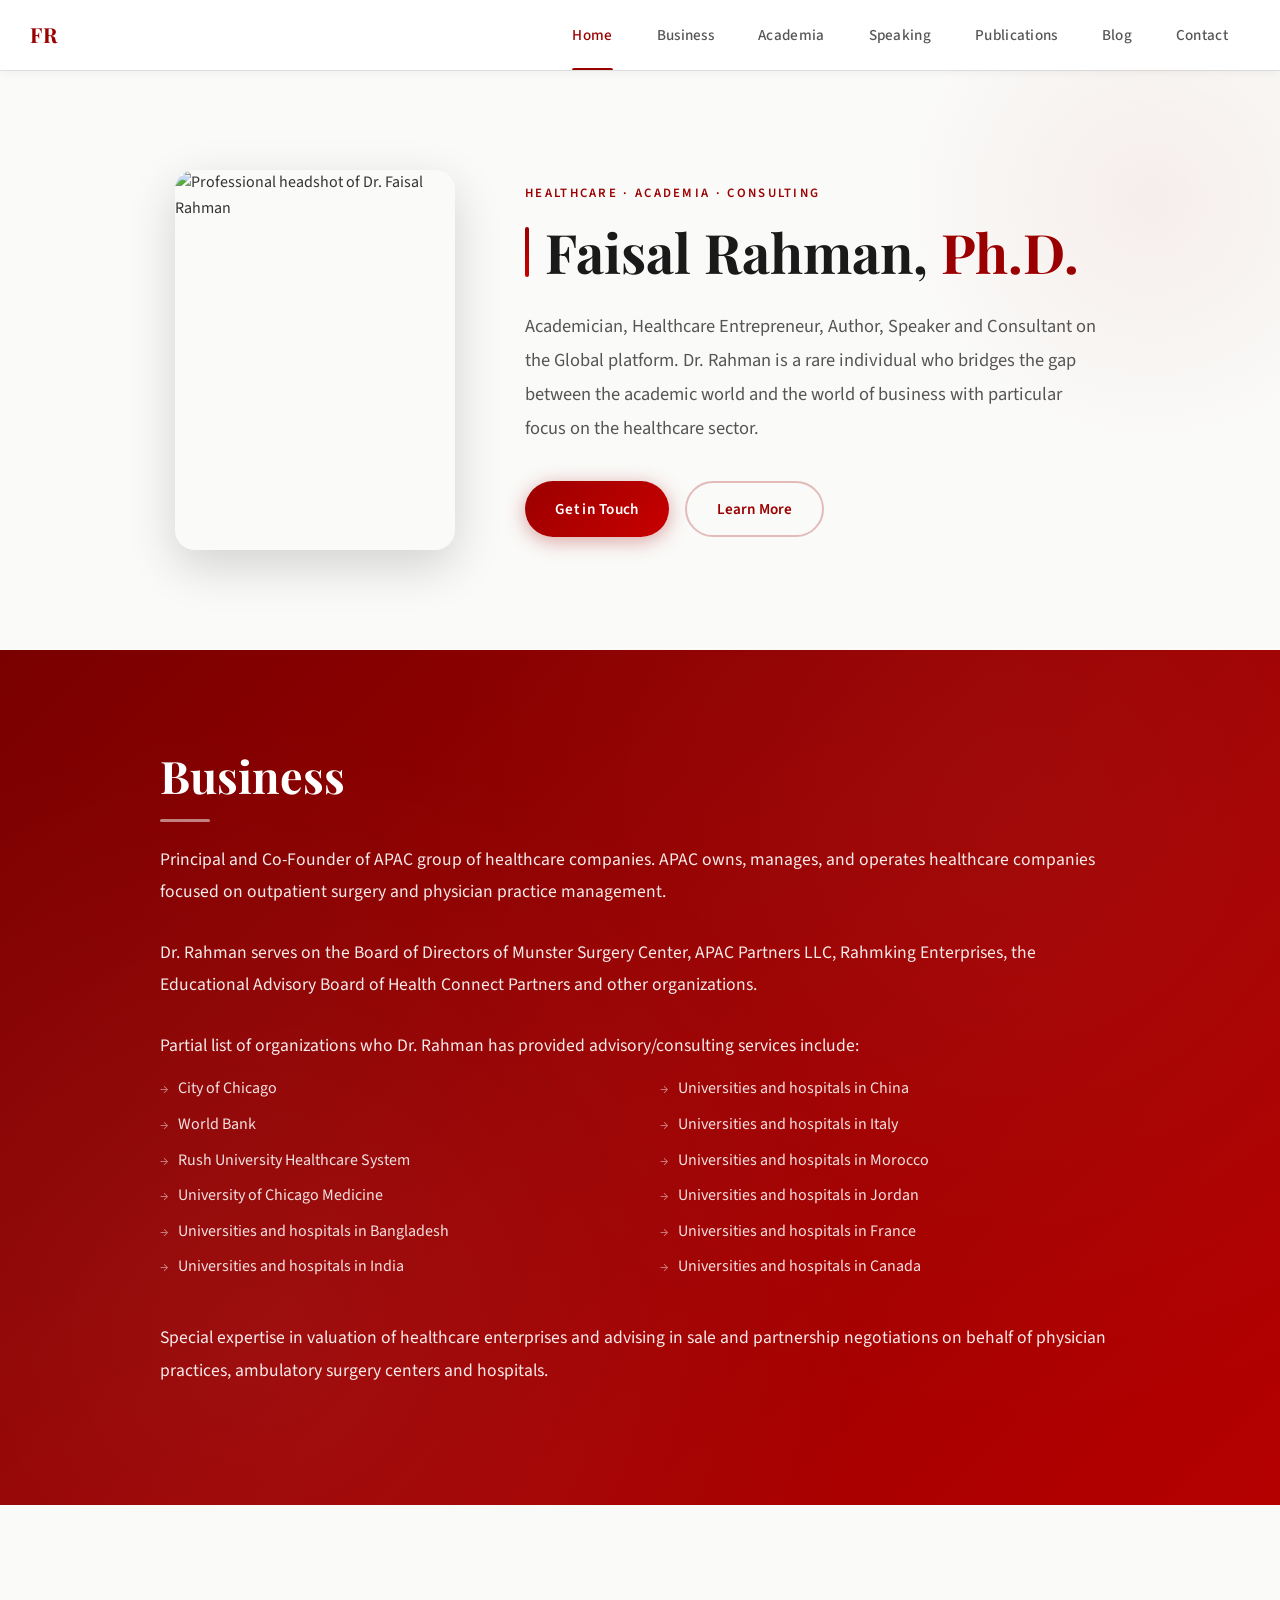
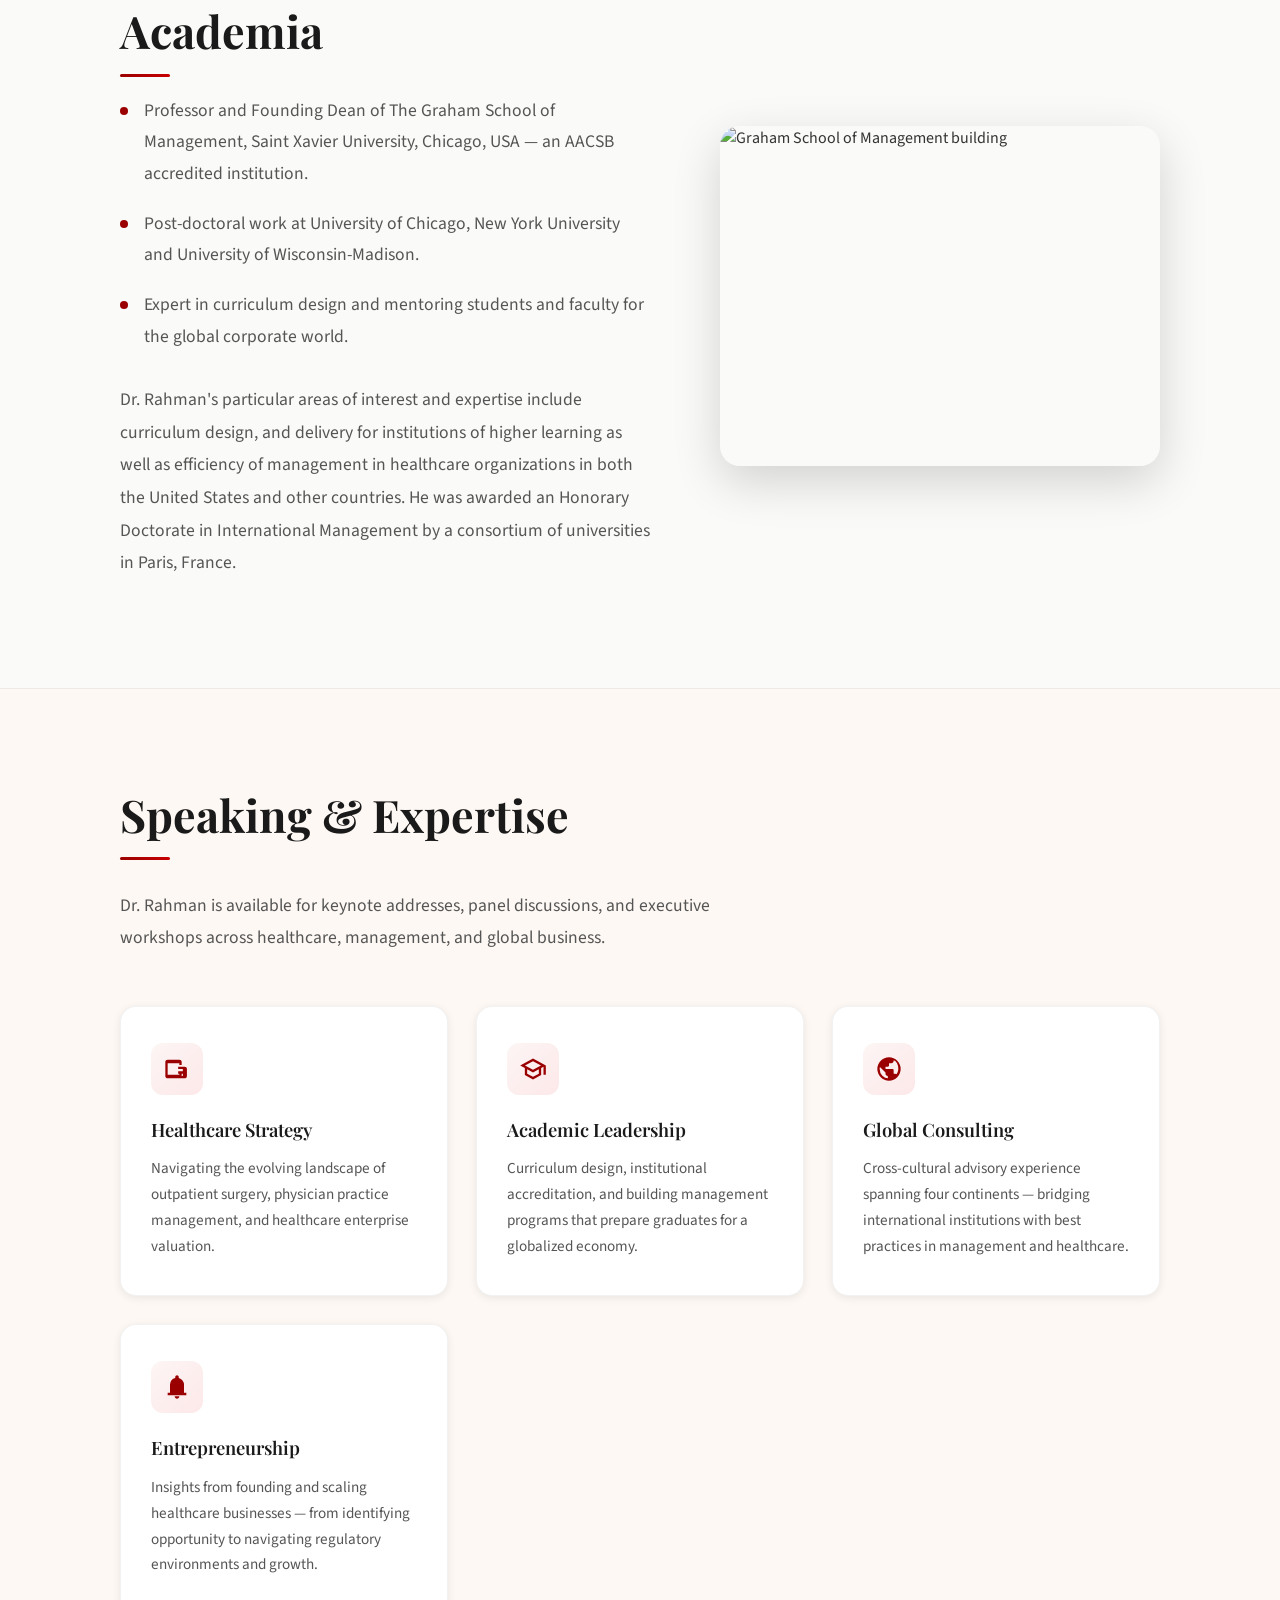
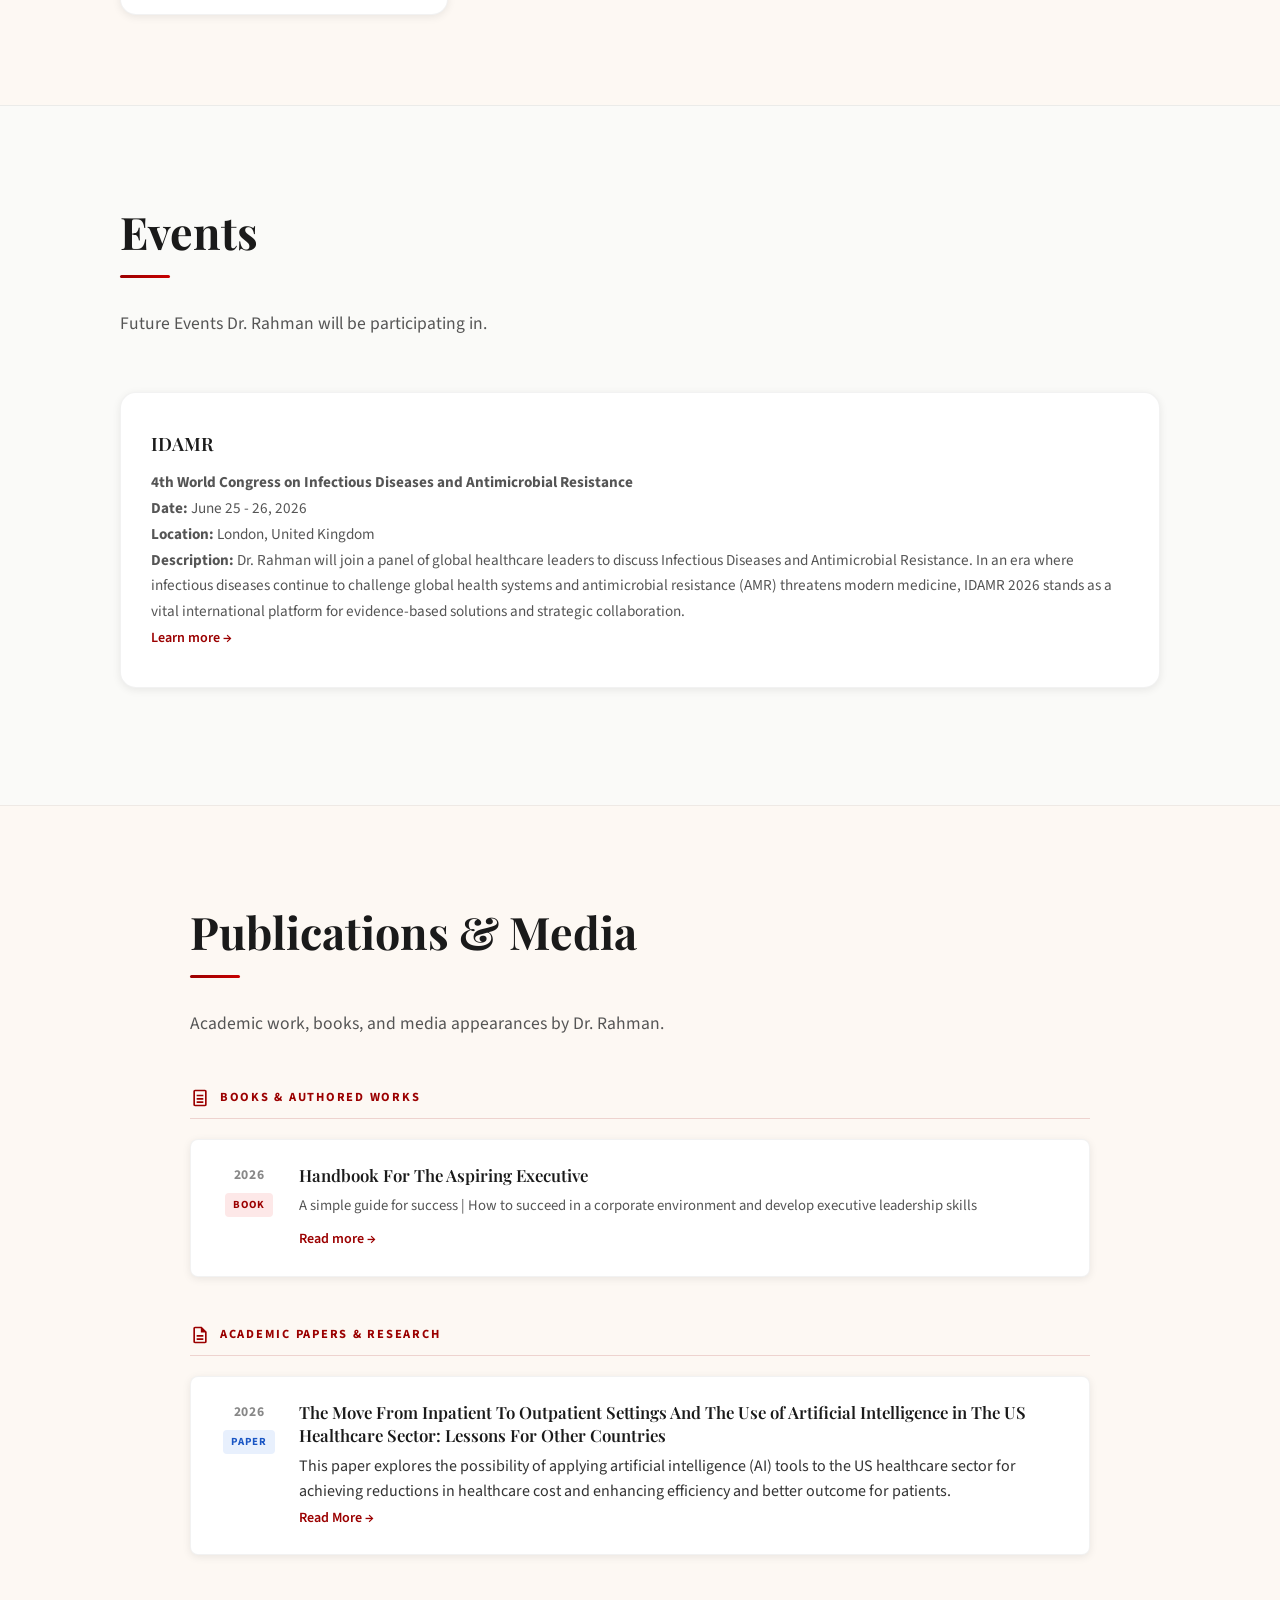
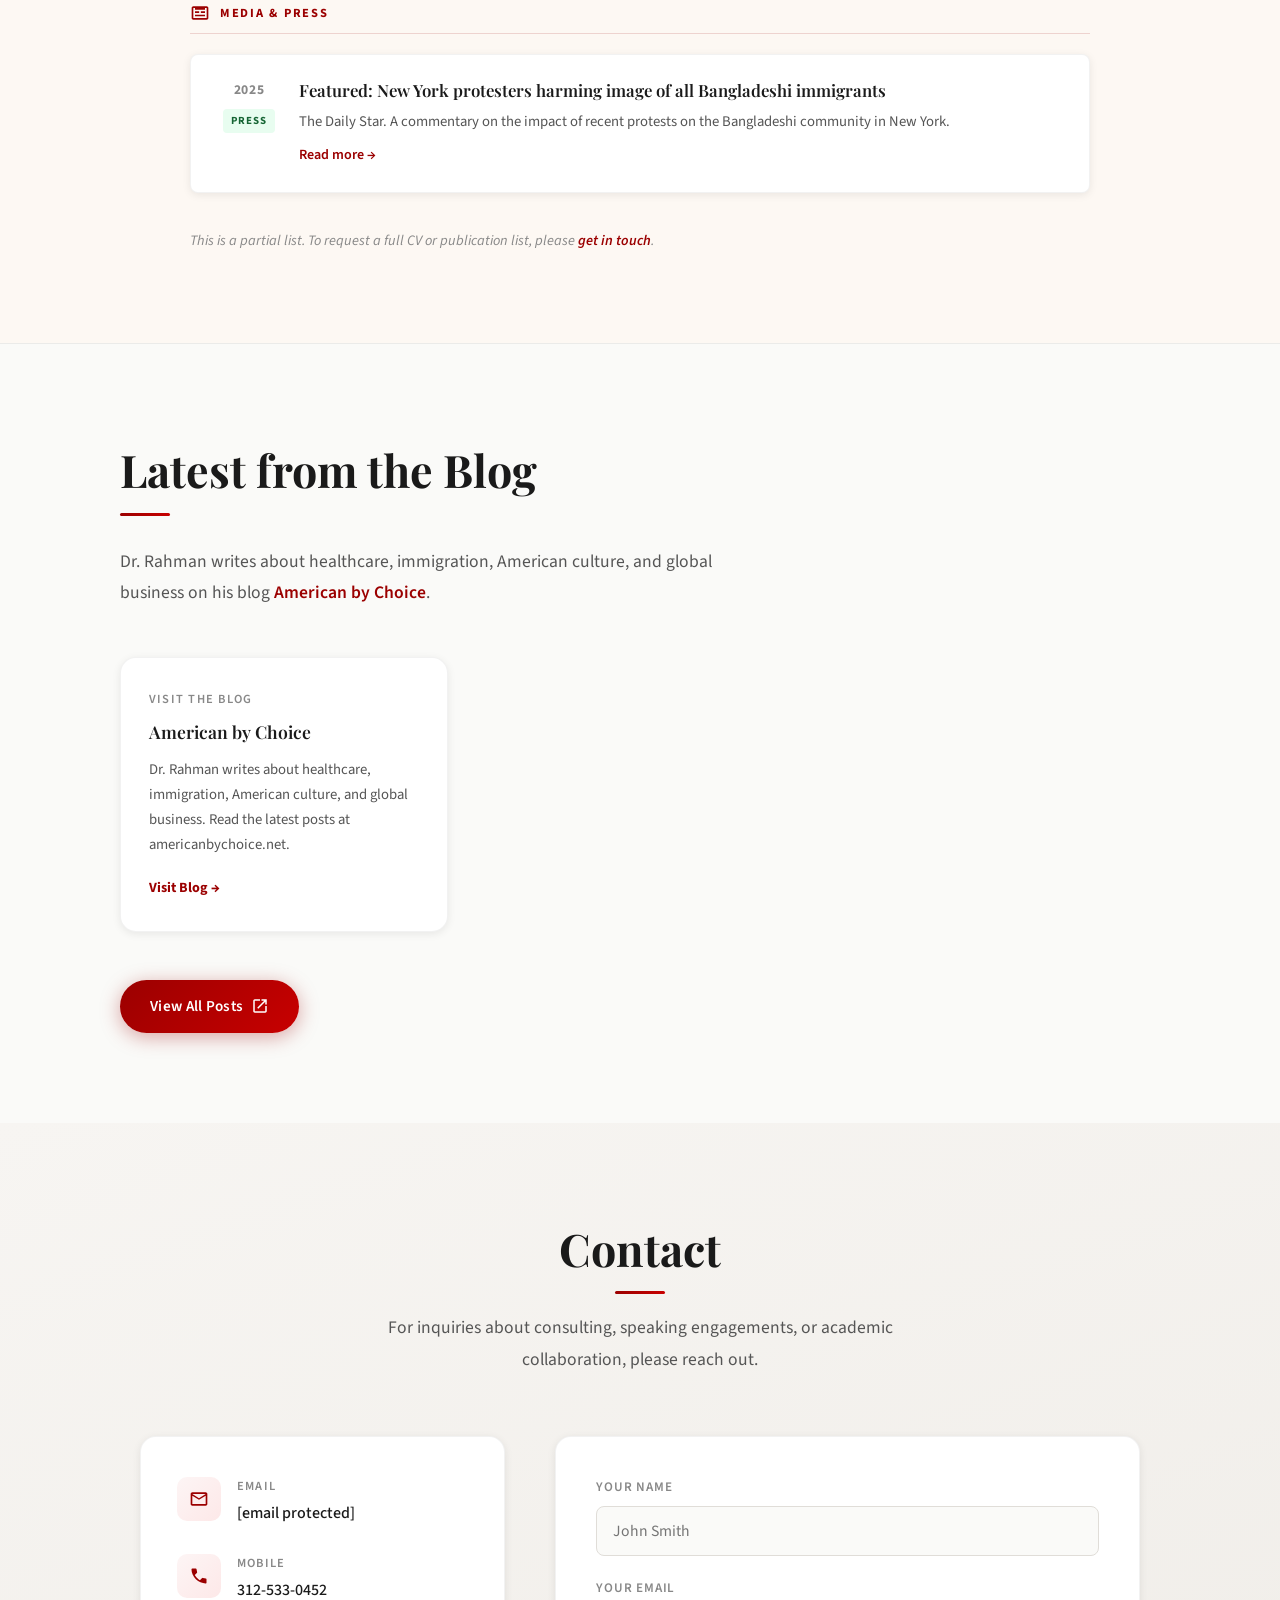
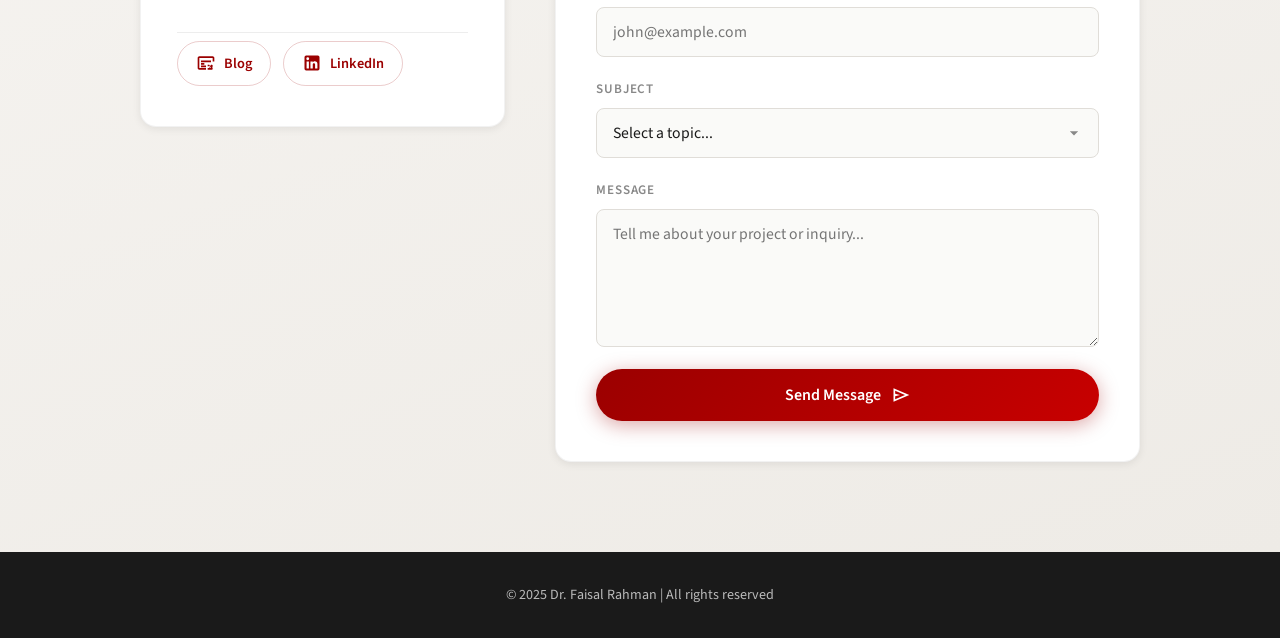
==== index.html @ e4ff6e3f "Add files via upload" ====
<!DOCTYPE html>
<html lang="en">
    <head>
        <meta charset="UTF-8" />
        <title>Dr. Faisal Rahman - Healthcare Entrepreneur & Academician</title>
        <link rel="stylesheet" href="style.css">
        
        <link rel="preconnect" href="https://fonts.googleapis.com">
        <link rel="preconnect" href="https://fonts.gstatic.com" crossorigin>
        <link href="https://fonts.googleapis.com/css2?family=Playfair+Display:wght@400;600;700&family=Source+Sans+3:wght@300;400;500;600&display=swap" rel="stylesheet">

        <meta name="viewport" content="width=device-width, initial-scale=1">
        <meta name="description" content="Dr. Faisal Rahman - Healthcare entrepreneur, academician, and consultant bridging academia and business.">

        <link rel="icon" href="favicon.svg" type="image/svg+xml">
        <link rel="icon" href="favicon.ico" sizes="any">
        <link rel="apple-touch-icon" href="favicon.svg">
    </head>

    <body>

        <button id="back-to-top" aria-label="Back to top" title="Back to top">
            <svg xmlns="http://www.w3.org/2000/svg" height="22px" viewBox="0 -960 960 960" width="22px" fill="currentColor">
                <path d="M440-160v-487L216-423l-56-57 320-320 320 320-56 57-224-224v487h-80Z"/>
            </svg>
        </button>

        <nav aria-label="Main navigation">

            <div class="nav-brand">FR</div>

            <ul class="sidebar" role="menu">
                <li role="none">
                    <button onclick="hideSidebar()" aria-label="Close menu" class="close-btn">
                        <svg xmlns="http://www.w3.org/2000/svg" height="26px" viewBox="0 -960 960 960" width="26px" fill="black">
                            <path d="m256-200-56-56 224-224-224-224 56-56 224 224 224-224 56 56-224 224 224 224-56 56-224-224-224 224Z"/>
                        </svg>
                    </button>
                </li>
                <li role="none"><a href="#home" role="menuitem">Home</a></li>
                <li role="none"><a href="#business" role="menuitem">Business</a></li>
                <li role="none"><a href="#academia" role="menuitem">Academia</a></li>
                <li role="none"><a href="#speaking" role="menuitem">Speaking</a></li>
                <li role="none"><a href="#publications" role="menuitem">Publications</a></li>
                <li role="none"><a href="#blog" role="menuitem">Blog</a></li>
                <li role="none"><a href="#contact" role="menuitem">Contact</a></li>
            </ul>

            <ul role="menubar">
                <li class="hideOnMobile" role="none"><a href="#home" role="menuitem" data-section="home">Home</a></li>
                <li class="hideOnMobile" role="none"><a href="#business" role="menuitem" data-section="business">Business</a></li>
                <li class="hideOnMobile" role="none"><a href="#academia" role="menuitem" data-section="academia">Academia</a></li>
                <li class="hideOnMobile" role="none"><a href="#speaking" role="menuitem" data-section="speaking">Speaking</a></li>
                <li class="hideOnMobile" role="none"><a href="#publications" role="menuitem" data-section="publications">Publications</a></li>
                <li class="hideOnMobile" role="none"><a href="#blog" role="menuitem" data-section="blog">Blog</a></li>
                <li class="hideOnMobile" role="none"><a href="#contact" role="menuitem" data-section="contact">Contact</a></li>
                <li class="menu-button" role="none">
                    <button onclick="showSidebar()" aria-label="Open menu" aria-expanded="false">
                        <svg xmlns="http://www.w3.org/2000/svg" height="26px" viewBox="0 -960 960 960" width="26px" fill="black">
                            <path d="M120-240v-80h720v80H120Zm0-200v-80h720v80H120Zm0-200v-80h720v80H120Z"/>
                        </svg>
                    </button>
                </li>
            </ul>
        </nav>

        <main id="main-content">

            <!-- ═══════════════ HOME SECTION ═══════════════ -->
            <section id="home" class="profile-container">

                <div class="img-wrapper reveal">
                    <img src="Images/faisal-rahman-headshot2.jpeg" alt="Professional headshot of Dr. Faisal Rahman" class="profile-image" loading="eager">
                </div>
                <div class="profile-text reveal reveal-delay-1">

                    <p class="eyebrow">Healthcare · Academia · Consulting</p>

                    <h1>Faisal Rahman,
                        <span class="ph-d">Ph.D.</span>
                    </h1>

                    <p class="subtitle">
                        Academician, Healthcare Entrepreneur, Author, Speaker and
                        Consultant on the Global platform. Dr. Rahman is a rare individual who bridges the gap between
                        the academic world and the world of business with particular
                        focus on the healthcare sector.
                    </p>

                    <div class="hero-cta">
                        <a href="#contact" class="btn-primary">Get in Touch</a>
                        <a href="#business" class="btn-secondary">Learn More</a>
                    </div>
                </div>
            </section>

            <!-- ═══════════════ BUSINESS SECTION ═══════════════ -->
            <section id="business" class="business-container">
                <div class="business-text">
                    <h2 class="reveal">Business</h2>
                    <p class="reveal reveal-delay-1">
                        Principal and Co-Founder of APAC group of healthcare companies. APAC owns,
                        manages, and operates healthcare companies focused on outpatient surgery
                        and physician practice management.
                    </p>
                    <p class="reveal reveal-delay-1">
                        Dr. Rahman serves on the Board of Directors of Munster Surgery Center, APAC
                        Partners LLC, Rahmking Enterprises, the Educational Advisory Board of Health
                        Connect Partners and other organizations.
                    </p>
                    <div class="two-column-list reveal reveal-delay-2">
                        <p>Partial list of organizations who Dr. Rahman has provided advisory/consulting services include:</p>
                        <ul>
                            <li>City of Chicago</li>
                            <li>World Bank</li>
                            <li>Rush University Healthcare System</li>
                            <li>University of Chicago Medicine</li>
                            <li>Universities and hospitals in Bangladesh</li>
                            <li>Universities and hospitals in India</li>
                            <li>Universities and hospitals in China</li>
                            <li>Universities and hospitals in Italy</li>
                            <li>Universities and hospitals in Morocco</li>
                            <li>Universities and hospitals in Jordan</li>
                            <li>Universities and hospitals in France</li>
                            <li>Universities and hospitals in Canada</li>
                        </ul>
                    </div>
                    <p class="reveal reveal-delay-2">
                        Special expertise in valuation of healthcare enterprises and
                        advising in sale and partnership negotiations on behalf of
                        physician practices, ambulatory surgery centers and hospitals.
                    </p>
                </div>
            </section>

            <!-- ═══════════════ ACADEMIA SECTION ═══════════════ -->
            <section id="academia" class="academia-container">
                <div class="academia-text">
                    <h2 class="reveal">Academia</h2>
                    <ul class="reveal reveal-delay-1">
                        <li>Professor and Founding Dean of The Graham School of
                            Management, Saint Xavier University, Chicago, USA — an
                            AACSB accredited institution.</li>
                        <li>Post-doctoral work at University of Chicago, New York
                            University and University of Wisconsin-Madison.</li>
                        <li>Expert in curriculum design and mentoring students and
                            faculty for the global corporate world.</li>
                    </ul>
                    <p class="reveal reveal-delay-2">Dr. Rahman's particular areas of interest and expertise include curriculum
                        design, and delivery for institutions of higher learning as well as efficiency of
                        management in healthcare organizations in both the United States and other
                        countries. He was awarded an Honorary Doctorate in International Management
                        by a consortium of universities in Paris, France.
                    </p>
                </div>
                <div class="img-wrapper" id="grahamSchool-wrapper">
                    <img src="Images/GrahmSchool1.jpeg" alt="Graham School of Management building" class="grahamSchool-image" loading="lazy">
                </div>
            </section>

            <!-- ═══════════════ SPEAKING SECTION — NEW ═══════════════ -->
            <section id="speaking" class="speaking-container">
                <div class="speaking-inner">
                    <h2 class="reveal">Speaking & Expertise</h2>
                    <p class="speaking-intro reveal reveal-delay-1">Dr. Rahman is available for keynote addresses, panel discussions, and executive workshops across healthcare, management, and global business.</p>
                    <div class="speaking-grid">
                        <div class="speaking-card reveal reveal-delay-1">
                            <div class="speaking-icon">
                                <svg xmlns="http://www.w3.org/2000/svg" height="28px" viewBox="0 -960 960 960" width="28px" fill="currentColor"><path d="M460-160v-80h220v-80H520v-80h160v-80H520v-80h220q33 0 56.5 23.5T820-480v240q0 33-23.5 56.5T740-160H460Zm-300 0q-33 0-56.5-23.5T80-240v-480q0-33 23.5-56.5T160-800h400q33 0 56.5 23.5T640-720v100h-80v-60H160v400h400v-60h80v100q0 33-23.5 56.5T560-160H160Z"/></svg>
                            </div>
                            <h3>Healthcare Strategy</h3>
                            <p>Navigating the evolving landscape of outpatient surgery, physician practice management, and healthcare enterprise valuation.</p>
                        </div>
                        <div class="speaking-card reveal reveal-delay-2">
                            <div class="speaking-icon">
                                <svg xmlns="http://www.w3.org/2000/svg" height="28px" viewBox="0 -960 960 960" width="28px" fill="currentColor"><path d="M480-120 200-272v-240L40-600l440-240 440 240v320h-80v-276l-80 44v240L480-120Zm0-332 274-148-274-148-274 148 274 148Zm0 241 200-108v-151L480-360 280-471v151l200 108Zm0-241Zm0 90Zm0 0Z"/></svg>
                            </div>
                            <h3>Academic Leadership</h3>
                            <p>Curriculum design, institutional accreditation, and building management programs that prepare graduates for a globalized economy.</p>
                        </div>
                        <div class="speaking-card reveal reveal-delay-3">
                            <div class="speaking-icon">
                                <svg xmlns="http://www.w3.org/2000/svg" height="28px" viewBox="0 -960 960 960" width="28px" fill="currentColor"><path d="M480-80q-83 0-156-31.5T197-197q-54-54-85.5-127T80-480q0-83 31.5-156T197-763q54-54 127-85.5T480-880q83 0 156 31.5T763-763q54 54 85.5 127T880-480q0 83-31.5 156T763-197q-54 54-127 85.5T480-80Zm-40-82v-78q-33 0-56.5-23.5T360-320v-40L168-552q-3 18-5.5 36T160-480q0 136 93 228t187 90Zm276-114q20-22 36-47.5t26.5-53q10.5-27.5 16-56.5t5.5-59q0-98-44.5-182.5T640-776v16q0 33-23.5 56.5T560-680h-80v80q0 17-11.5 28.5T440-560h-80v80h240q17 0 28.5 11.5T640-440v120h40q26 0 47 15.5t29 41.5Z"/></svg>
                            </div>
                            <h3>Global Consulting</h3>
                            <p>Cross-cultural advisory experience spanning four continents — bridging international institutions with best practices in management and healthcare.</p>
                        </div>
                        <div class="speaking-card reveal reveal-delay-1">
                            <div class="speaking-icon">
                                <svg xmlns="http://www.w3.org/2000/svg" height="28px" viewBox="0 -960 960 960" width="28px" fill="currentColor"><path d="M160-200v-80h80v-280q0-83 50-149.5T420-792v-28q0-25 17.5-42.5T480-880q25 0 42.5 17.5T540-820v28q80 20 130 86.5T720-560v280h80v80H160Zm320-300Zm0 420q-33 0-56.5-23.5T400-160h160q0 33-23.5 56.5T480-80Z"/></svg>
                            </div>
                            <h3>Entrepreneurship</h3>
                            <p>Insights from founding and scaling healthcare businesses — from identifying opportunity to navigating regulatory environments and growth.</p>
                        </div>
                    </div>
                </div>
            </section>

            <!-- ═══════════════ EVENTS SECTION ═══════════════ -->
            <section id="futureEvents" class="futureEvents-container">
                <h2 class="reveal">Events</h2>
                <p class="futureEvents-intro reveal reveal-delay-1">Future Events Dr. Rahman will be participating in.</p>
                <div class="futureEvents-grid reveal reveal-delay-2">
    
                    <div class="futureEvent-card">
                        <h3>IDAMR</h3>
                        <p><strong>4th World Congress on Infectious Diseases and Antimicrobial Resistance</strong></p>
                        <p><strong>Date:</strong> June 25 - 26, 2026</p>
                        <p><strong>Location:</strong> London, United Kingdom</p>
                        <p><strong>Description:</strong> Dr. Rahman will join a panel of global healthcare leaders to discuss Infectious Diseases and Antimicrobial Resistance.
                        In an era where infectious diseases continue to challenge global health systems and antimicrobial resistance (AMR) threatens modern medicine, 
                        IDAMR 2026 stands as a vital international platform for evidence-based solutions and strategic collaboration.</p>
                        <a href="https://infectiousdiseasesconclave.com" target="_blank" class="pub-link">Learn more →</a>
                    </div>
            </section>

            <!-- ═══════════════ PUBLICATIONS & MEDIA SECTION ═══════════════ -->
            <section id="publications" class="publications-container">
                <div class="publications-inner">
                    <h2 class="reveal">Publications & Media</h2>
                    <p class="publications-intro reveal reveal-delay-1">Academic work, books, and media appearances by Dr. Rahman.</p>

                    <!-- BOOKS -->
                    <h3 class="pub-category reveal reveal-delay-1">
                        <svg xmlns="http://www.w3.org/2000/svg" height="20px" viewBox="0 -960 960 960" width="20px" fill="currentColor"><path d="M240-80q-33 0-56.5-23.5T160-160v-640q0-33 23.5-56.5T240-880h480q33 0 56.5 23.5T800-800v640q0 33-23.5 56.5T720-80H240Zm0-80h480v-640H240v640Zm80-80h320v-80H320v80Zm0-160h320v-80H320v80Zm0-160h320v-80H320v80ZM240-160v-640 640Z"/></svg>
                        Books & Authored Works
                    </h3>
                    <div class="pub-list reveal reveal-delay-2">
                        <div class="pub-item">
                            <div class="pub-meta">
                                <span class="pub-year">2026</span>
                                <span class="pub-tag pub-tag-book">Book</span>
                            </div>
                            <div class="pub-content">
                                <p class="pub-title">Handbook For The Aspiring Executive</p>
                                <p class="pub-detail">A simple guide for success | How to succeed in a corporate environment and develop executive leadership skills</p>
                                <a href="https://www.amazon.com/Handbook-Aspiring-Executive-Corporate-Environment-ebook/dp/B0GN5MWXPQ/ref=sr_1_1?crid=2VMR1VS9S17G8&dib=eyJ2IjoiMSJ9.[base64].yVR9RdctIbJnH_fE-mktXE_0voYKW3e0KtUpcmBogcs&dib_tag=se&keywords=Handbook+For+The+Aspiring+Executive%3A+Simpe+Guide+For+Success+%7C+How+to+Succeed+in+a+Corporate+Environment&nsdOptOutParam=true&qid=1772431474&s=digital-text&sprefix=handbook+for+the+aspiring+executive+simpe+guide+for+success+how+to+succeed+in+a+corporate+environment%2Cdigital-text%2C225&sr=1-1-catcorr" target="_blank" class="pub-link">Read more →</a>
                            </div>
                        </div>
                    </div>

                    <!-- ACADEMIC PAPERS -->
                    <h3 class="pub-category reveal reveal-delay-1">
                        <svg xmlns="http://www.w3.org/2000/svg" height="20px" viewBox="0 -960 960 960" width="20px" fill="currentColor"><path d="M320-240h320v-80H320v80Zm0-160h320v-80H320v80ZM240-80q-33 0-56.5-23.5T160-160v-640q0-33 23.5-56.5T240-880h320l240 240v480q0 33-23.5 56.5T720-80H240Zm280-520v-200H240v640h480v-440H520ZM240-800v200-200 640-640Z"/></svg>
                        Academic Papers & Research
                    </h3>
                    <div class="pub-list reveal reveal-delay-2">
                        <div class="pub-item">
                            <div class="pub-meta">
                                <span class="pub-year">2026</span>
                                <span class="pub-tag pub-tag-paper">Paper</span>
                            </div>
                            <div class="pub-content">
                                <p class="pub-title">The Move From Inpatient To Outpatient Settings And The Use of Artificial Intelligence in The US Healthcare Sector: Lessons For Other Countries</p
                                <p class="pub-detail">This paper explores the possibility of applying artificial intelligence (AI) tools to the US healthcare sector for achieving reductions in healthcare cost and enhancing efficiency and better outcome for patients.</p>
                                <a href="/Papers/FR Jordan Paper.pdf" target="_blank" class="pub-link">Read More →</a>
                                
                            </div>
                        </div>
                    </div>

                    <!-- MEDIA / PRESS -->
                    <h3 class="pub-category reveal reveal-delay-1">
                        <svg xmlns="http://www.w3.org/2000/svg" height="20px" viewBox="0 -960 960 960" width="20px" fill="currentColor"><path d="M160-160q-33 0-56.5-23.5T80-240v-480q0-33 23.5-56.5T160-800h640q33 0 56.5 23.5T880-720v480q0 33-23.5 56.5T800-160H160Zm0-80h640v-480H160v480Zm80-80h480v-80H240v80Zm0-160h200v-80H240v80Zm280 0h200v-80H520v80Zm-280-160h480v-80H240v80ZM160-240v-480 480Z"/></svg>
                        Media & Press
                    </h3>
                    <div class="pub-list reveal reveal-delay-2">
                        <div class="pub-item">
                            <div class="pub-meta">
                                <span class="pub-year">2025</span>
                                <span class="pub-tag pub-tag-media">Press</span>
                            </div>
                            <div class="pub-content">
                                <p class="pub-title">Featured: New York protesters harming image of all Bangladeshi immigrants</p>
                                <p class="pub-detail">The Daily Star. A commentary on the impact of recent protests on the Bangladeshi community in New York.</p>
                                <a href="https://www.thedailystar.net/opinion/views/news/new-york-protesters-harming-image-all-bangladeshi-immigrants-3994261" target="_blank" class="pub-link">Read more →</a>
                            </div>
                        </div>
                    </div>

                    <p class="pub-note reveal reveal-delay-2">
                        <em>This is a partial list. To request a full CV or publication list, please <a href="#contact">get in touch</a>.</em>
                    </p>
                </div>
            </section>

            <!-- ═══════════════ BLOG / NEWS SECTION ═══════════════ -->
            <section id="blog" class="blog-container">
                <div class="blog-inner">
                    <h2 class="reveal">Latest from the Blog</h2>
                    <p class="blog-intro reveal reveal-delay-1">
                        Dr. Rahman writes about healthcare, immigration, American culture, and global business on his blog
                        <a href="https://americanbychoice.net" target="_blank" class="blog-site-link">American by Choice</a>.
                    </p>

                    <div class="blog-grid" id="blog-grid">
                        <article class="blog-card reveal reveal-delay-1">
                            <div class="blog-card-body">
                                <p class="blog-date">Loading latest posts…</p>
                                <h3 class="blog-card-title">Connecting to americanbychoice.net</h3>
                                <p class="blog-excerpt">Recent articles will appear here automatically.</p>
                            </div>
                            <a href="https://americanbychoice.net" target="_blank" class="blog-read-more">Visit Blog →</a>
                        </article>
                    </div>

                    <div class="blog-cta reveal reveal-delay-2">
                        <a href="https://americanbychoice.net" target="_blank" class="btn-primary">
                            View All Posts
                            <svg xmlns="http://www.w3.org/2000/svg" height="18px" viewBox="0 -960 960 960" width="18px" fill="currentColor"><path d="M200-120q-33 0-56.5-23.5T120-200v-560q0-33 23.5-56.5T200-840h280v80H200v560h560v-280h80v280q0 33-23.5 56.5T760-120H200Zm188-212-56-56 372-372H560v-80h280v280h-80v-144L388-332Z"/></svg>
                        </a>
                    </div>
                </div>
            </section>


            <!-- ═══════════════ CONTACT SECTION ═══════════════ -->
            <section id="contact" class="contact-container">
                <h2 class="reveal">Contact</h2>
                <p class="reveal reveal-delay-1">For inquiries about consulting, speaking engagements, or academic collaboration, please reach out.</p>

                <div class="contact-layout">
                    <div class="contact-info reveal reveal-delay-1">
                        <div class="contact-info-item">
                            <div class="contact-info-icon">
                                <svg xmlns="http://www.w3.org/2000/svg" height="20px" viewBox="0 -960 960 960" width="20px" fill="currentColor"><path d="M160-160q-33 0-56.5-23.5T80-240v-480q0-33 23.5-56.5T160-800h640q33 0 56.5 23.5T880-720v480q0 33-23.5 56.5T800-160H160Zm320-280L160-640v400h640v-400L480-440Zm0-80 320-200H160l320 200ZM160-640v-80 480-400Z"/></svg>
                            </div>
                            <div>
                                <p class="contact-label">Email</p>
                                <a href="/cdn-cgi/l/email-protection#3446555c59555a74474c411a515041" class="contact-value"><span class="__cf_email__" data-cfemail="780a1910151916380b000d561d1c0d">[email&#160;protected]</span></a>
                            </div>
                        </div>

                        <div class="contact-info-item">
                            <div class="contact-info-icon">

                                <svg xmlns="http://www.w3.org/2000/svg" height="20px" viewBox="0 -960 960 960" width="20px" fill="currentColor"><path d="M798-120q-125 0-247-54.5T329-329Q229-429 174.5-551T120-798q0-18 12-30t30-12h162q14 0 25 9.5t13 22.5l26 140q2 16-1 27t-11 19l-97 98q20 37 47.5 71.5T387-386q31 31 65 57.5t72 48.5l94-94q9-9 23.5-13.5T670-390l138 28q14 4 23 14.5t9 23.5v162q0 18-12 30t-30 12Z"/></svg>
                            </div>
                            <div>
                                <p class="contact-label">Mobile</p>
                                <a href="" class="contact-value">312-533-0452</a>
                            </div>
                        </div>

                        <div class="contact-social">
                            <a href="https://americanbychoice.net/?channelid=P99C100S1N0B3003A151D115E0000V112&utm_medium=bluehost_plugin&utm_source=%2Fwp-admin%2Findex.php%3Fwidget%3Dbluehost_account_widget" target="_blank" class="contact-social-btn" aria-label="Blog">
                                <svg xmlns="http://www.w3.org/2000/svg" height="20px" viewBox="0 -960 960 960" width="20px" fill="currentColor"><path d="M560-160v-80h120v-80H560v-80h200q17 0 28.5 11.5T800-360v40q0 17-11.5 28.5T760-280q17 0 28.5 11.5T800-240v40q0 17-11.5 28.5T760-160H560Zm80-80h80v-40h-80v40Zm0-120h80v-40h-80v40ZM160-160q-33 0-56.5-23.5T80-240v-480q0-33 23.5-56.5T160-800h640q33 0 56.5 23.5T880-720v171h-80v-171H160v480h320v80H160Zm80-120v-80h240v80H240Zm0-120v-80h160v80H240Zm0-120v-80h480v80H240Z"/></svg>
                                Blog
                            </a>
                            <a href="https://www.linkedin.com/in/faisal-rahman-36145959/" target="_blank" class="contact-social-btn" aria-label="LinkedIn">
                                <svg xmlns="http://www.w3.org/2000/svg" height="20px" viewBox="0 0 24 24" width="20px" fill="currentColor"><path d="M19 3a2 2 0 0 1 2 2v14a2 2 0 0 1-2 2H5a2 2 0 0 1-2-2V5a2 2 0 0 1 2-2h14m-.5 15.5v-5.3a3.26 3.26 0 0 0-3.26-3.26c-.85 0-1.84.52-2.32 1.3v-1.11h-2.79v8.37h2.79v-4.93c0-.77.62-1.4 1.39-1.4a1.4 1.4 0 0 1 1.4 1.4v4.93h2.79M6.88 8.56a1.68 1.68 0 0 0 1.68-1.68c0-.93-.75-1.69-1.68-1.69a1.69 1.69 0 0 0-1.69 1.69c0 .93.76 1.68 1.69 1.68m1.39 9.94v-8.37H5.5v8.37h2.77Z"/></svg>
                                LinkedIn
                            </a>
                        </div>
                    </div>

                    <!-- RIGHT PANEL: Contact form -->

                    <form class="contact-form reveal reveal-delay-2" action="https://formspree.io/f/mdayrdbq" method="POST" id="contact-form">
                        <div class="form-group">
                            <label for="name">Your Name</label>
                            <input type="text" id="name" name="name" placeholder="John Smith" required>
                        </div>
                        <div class="form-group">
                            <label for="email">Your Email</label>
                            <input type="email" id="email" name="email" placeholder="john@example.com" required>
                        </div>
                        <div class="form-group">
                            <label for="subject">Subject</label>
                            <select id="subject" name="subject">
                                <option value="">Select a topic...</option>
                                <option value="consulting">Consulting Inquiry</option>
                                <option value="speaking">Speaking Engagement</option>
                                <option value="academic">Academic Collaboration</option>
                                <option value="other">Other</option>
                            </select>
                        </div>
                        <div class="form-group">
                            <label for="message">Message</label>
                            <textarea id="message" name="message" rows="5" placeholder="Tell me about your project or inquiry..." required></textarea>
                        </div>
                        <button type="submit" class="btn-submit">
                            <span class="btn-submit-text">Send Message</span>
                            <svg xmlns="http://www.w3.org/2000/svg" height="20px" viewBox="0 -960 960 960" width="20px" fill="currentColor"><path d="M120-160v-640l760 320-760 320Zm80-120 474-200-474-200v140l240 60-240 60v140Zm0 0v-400 400Z"/></svg>
                        </button>

                        <p class="form-success" id="form-success">✓ Message sent! Dr. Rahman will be in touch soon.</p>
                    </form>

                </div>
            </section>
        </main>

        <footer>
            <p>&copy; 2025 Dr. Faisal Rahman | All rights reserved</p>
        </footer>

        <script data-cfasync="false" src="/cdn-cgi/scripts/5c5dd728/cloudflare-static/email-decode.min.js"></script>
        <script src="script.js"></script>

    </body>
</html>
---- style.css ----
/* ═══════════════════════════════════════════════
   RESET & BASE — 
═══════════════════════════════════════════════ */
* {
    margin: 0;
    padding: 0;
    box-sizing: border-box;
}

html {
    scroll-behavior: smooth;
}

html, body {
    width: 100%;
    overflow-x: hidden;
}

body {
    min-height: 100vh;
    display: flex;
    flex-direction: column;
    font-family: 'Source Sans 3', 'Segoe UI', Tahoma, sans-serif;
    background: #fafaf8;
    line-height: 1.6;
    color: #333;
}

main {
    flex: 1;
    width: 100%;
}

/* ═══════════════════════════════════════════════
   CSS VARIABLES — NEW BLOCK
═══════════════════════════════════════════════ */
:root {
    --red: #9b0000;
    --red-dark: #7a0000;
    --red-light: #c80000;
    --cream: #fdf8f3;
    --off-white: #fafaf8;
    --light-gray: #f0eeeb;
    --mid-gray: #888;
    --dark: #1a1a1a;
    --text: #333;
    --text-light: #555;
    --shadow-sm: 0 2px 8px rgba(0,0,0,0.08);
    --shadow-md: 0 8px 24px rgba(0,0,0,0.12);
    --shadow-lg: 0 16px 48px rgba(0,0,0,0.16);
    --radius: 16px;
    --radius-sm: 8px;
    --transition: 0.3s ease;
}

/* ═══════════════════════════════════════════════
   SCROLL REVEAL ANIMATIONS 
═══════════════════════════════════════════════ */
.reveal {
    opacity: 0;
    transform: translateY(32px); 
    transition: opacity 0.7s ease, transform 0.7s ease;
}

.reveal.revealed {
    opacity: 1;
    transform: translateY(0); 
}

.reveal-delay-1 { transition-delay: 0.15s; }
.reveal-delay-2 { transition-delay: 0.3s; }
.reveal-delay-3 { transition-delay: 0.45s; }

/* ═══════════════════════════════════════════════
   NAVIGATION
═══════════════════════════════════════════════ */
nav {
    width: 100%;
    background-color: rgba(255,255,255,0.97);
    backdrop-filter: blur(12px);
    -webkit-backdrop-filter: blur(12px);
    box-shadow: 0 1px 0 rgba(0,0,0,0.08), 0 2px 10px rgba(0,0,0,0.06);
    position: sticky;
    top: 0;
    z-index: 100;
    display: flex;
    align-items: center;
    justify-content: space-between;
    padding: 0 30px 0 0;
}

.nav-brand {
    font-family: 'Playfair Display', Georgia, serif;
    font-weight: 700;
    font-size: 1.3rem;
    color: var(--red);
    padding: 0 30px;
    height: 70px;
    display: flex;
    align-items: center;
    letter-spacing: 0.05em;
    flex-shrink: 0;
}

nav ul {
    list-style: none;
    display: flex;
    justify-content: flex-end;
    align-items: center;
    padding: 0;
}

nav li {
    height: 70px;
}

nav a {
    height: 100%;
    padding: 0 22px;
    text-decoration: none;
    display: flex;
    align-items: center;
    color: var(--text-light);
    font-weight: 500;
    font-size: 0.95rem;
    letter-spacing: 0.02em;
    transition: color var(--transition);
    position: relative; 
}

nav a::after {
    content: '';
    position: absolute;
    bottom: 0;
    left: 22px;
    right: 22px;
    height: 2px;
    background: var(--red);
    transform: scaleX(0); 
    transition: transform 0.25s ease;
    border-radius: 2px 2px 0 0;
}

nav a:hover,
nav a.active { 
    color: var(--red);
}

nav a:hover::after,
nav a.active::after {
    transform: scaleX(1); 
}

.sidebar {
    position: fixed;
    right: 0;
    top: 0;
    height: 100vh;
    width: 260px;
    z-index: 999;
    background: rgba(255,255,255,0.98);
    backdrop-filter: blur(16px);
    box-shadow: -10px 0 40px rgba(0,0,0,0.15);
    display: none;
    flex-direction: column;
    align-items: flex-start;
    justify-content: flex-start;
    padding-top: 16px;
}

.sidebar li {
    width: 100%;
}

.sidebar a {
    width: 100%;
    padding: 18px 30px;
    font-size: 1.05rem;
    border-left: 3px solid transparent;
    transition: all var(--transition);
}

.sidebar a:hover {
    border-left-color: var(--red);
    background: #fdf5f5;
    color: var(--red);
}

.sidebar a::after { display: none; }

.close-btn {
    background: none;
    border: none;
    cursor: pointer;
    padding: 18px 30px;
    display: flex;
    align-items: center;
    transition: background-color var(--transition);
    border-radius: var(--radius-sm);
}

.close-btn:hover { background-color: #f0f0f0; }

.menu-button { display: none; }

.menu-button button {
    background: none;
    border: none;
    cursor: pointer;
    padding: 0 20px;
    height: 70px;
    display: flex;
    align-items: center;
    transition: background-color var(--transition);
}

.menu-button button:hover { background-color: #f0f0f0; }

/* ═══════════════════════════════════════════════
   HOME / PROFILE SECTION
═══════════════════════════════════════════════ */
.profile-container {
    display: flex;
    width: 100%;
    padding: 100px 120px;
    gap: 70px;
    align-items: center;
    justify-content: center;
    flex-wrap: wrap;
    background: var(--off-white);
    position: relative;
    overflow: hidden; 
}

.profile-container::before {
    content: '';
    position: absolute;
    top: -120px;
    right: -120px;
    width: 500px;
    height: 500px;
    background: radial-gradient(circle, rgba(155,0,0,0.05) 0%, transparent 70%);
    pointer-events: none;
}

.profile-text {
    flex: 1;
    min-width: 300px;
    max-width: 580px;
}

.eyebrow {
    font-size: 0.8rem;
    font-weight: 600;
    letter-spacing: 0.18em;
    text-transform: uppercase;
    color: var(--red);
    margin-bottom: 16px;
    display: block;
}

.profile-text h1 {
    font-family: 'Playfair Display', Georgia, serif;
    font-size: clamp(2.4rem, 5vw, 3.4rem);
    font-weight: 700;
    color: var(--dark);
    margin-bottom: 24px;
    line-height: 1.2;
    position: relative;
    padding-left: 20px;
}

.profile-text h1::before {
    content: '';
    position: absolute;
    left: 0;
    top: 8px;
    bottom: 8px;
    width: 4px;
    background: linear-gradient(180deg, var(--red) 0%, var(--red-light) 100%);
    border-radius: 2px;
}
.ph-d {
    color: var(--red);
}

.profile-text .subtitle {
    font-size: clamp(1rem, 1.8vw, 1.15rem);
    line-height: 1.85;
    color: var(--text-light);
    margin-bottom: 36px;
}

.hero-cta {
    display: flex;
    gap: 16px;
    flex-wrap: wrap;
}

.btn-primary {
    display: inline-flex;
    align-items: center;
    gap: 8px;
    padding: 14px 30px;
    background: linear-gradient(135deg, var(--red) 0%, var(--red-light) 100%);
    color: white;
    text-decoration: none;
    border-radius: 50px;
    font-weight: 600;
    font-size: 0.95rem;
    letter-spacing: 0.02em;
    box-shadow: 0 4px 20px rgba(155,0,0,0.35);
    transition: all var(--transition);
}

.btn-primary:hover {
    transform: translateY(-2px);
    box-shadow: 0 8px 28px rgba(155,0,0,0.45);
}

.btn-secondary {
    display: inline-flex;
    align-items: center;
    padding: 14px 30px;
    border: 2px solid rgba(155,0,0,0.25);
    color: var(--red);
    text-decoration: none;
    border-radius: 50px;
    font-weight: 600;
    font-size: 0.95rem;
    transition: all var(--transition);
}

.btn-secondary:hover {
    background: #fdf5f5;
    border-color: var(--red);
    transform: translateY(-2px);
}

.img-wrapper {
    width: 280px;
    height: 380px;
    border-radius: 20px;
    position: relative;
    box-shadow: var(--shadow-lg);
    overflow: hidden;
    flex-shrink: 0;
}

img.profile-image {
    width: 100%;
    height: 100%;
    display: block;
    object-fit: cover;
    transition: transform 0.4s ease;
}

.profile-image:hover { transform: scale(1.04); }

/* ═══════════════════════════════════════════════
   BUSINESS SECTION
═══════════════════════════════════════════════ */
.business-container {
    display: flex;
    flex-direction: column;
    justify-content: center;
    align-items: center;
    width: 100%;
    min-height: 500px;
    background: linear-gradient(135deg, #7a0000 0%, var(--red) 50%, #b50000 100%);
    padding: 90px 120px;
    position: relative;
    overflow: hidden;
}

.business-container::before {
    content: '';
    position: absolute;
    inset: 0;
    background-image: radial-gradient(circle at 20% 80%, rgba(255,255,255,0.06) 0%, transparent 50%),
                      radial-gradient(circle at 80% 20%, rgba(255,255,255,0.04) 0%, transparent 50%);
    pointer-events: none;
}

.business-text {
    max-width: 960px;
    color: white;
    position: relative; 
    z-index: 1;
}

.business-text h2 {
    font-family: 'Playfair Display', Georgia, serif;
    font-size: clamp(2rem, 4vw, 2.8rem);
    color: white;
    margin-bottom: 32px;
    position: relative;
    display: inline-block;
}

.business-text h2::after {
    content: '';
    position: absolute;
    bottom: -10px;
    left: 0;
    width: 50px;
    height: 3px;
    background: rgba(255,255,255,0.5);
    border-radius: 2px;
}

.business-text p {
    font-size: clamp(1rem, 1.8vw, 1.1rem);
    line-height: 1.85;
    color: rgba(255,255,255,0.92);
    margin-bottom: 28px;
}

.two-column-list p {
    margin-bottom: 14px;
}

.two-column-list ul {
    columns: 2;
    -webkit-columns: 2;
    -moz-columns: 2;
    column-gap: 40px;
    margin-bottom: 32px;
    list-style: none;
}

.two-column-list li {
    break-inside: avoid;
    margin-bottom: 10px;
    padding-left: 18px;
    position: relative;
    color: rgba(255,255,255,0.88);
    font-size: clamp(0.9rem, 1.5vw, 1rem);
}

.two-column-list li::before {
    content: '→';
    position: absolute;
    left: 0;
    color: rgba(255,255,255,0.5);
    font-size: 0.85em;
    top: 2px;
}

/* ═══════════════════════════════════════════════
   ACADEMIA SECTION
═══════════════════════════════════════════════ */
.academia-container {
    display: flex;
    justify-content: center;
    align-items: center;
    width: 100%;
    padding: 90px 120px;
    gap: 70px;
    flex-wrap: wrap;
    background: var(--off-white);
}

.academia-text {
    flex: 1;
    min-width: 300px;
    max-width: 580px;
}

.academia-text p {
    font-size: clamp(1rem, 1.8vw, 1.1rem);
    line-height: 1.85;
    color: var(--text-light);
    margin-bottom: 18px;
}

.academia-text h2 { 
    font-family: 'Playfair Display', Georgia, serif;
    font-size: clamp(2rem, 4vw, 2.8rem);
    color: var(--dark);
    margin-bottom: 28px;
    position: relative;
    display: inline-block;
}

.academia-text h2::after {
    content: '';
    position: absolute;
    bottom: -10px;
    left: 0;
    width: 50px;
    height: 3px;
    background: linear-gradient(90deg, var(--red), var(--red-light));
    border-radius: 2px;
}

.academia-text ul {
    list-style: none;
    padding-left: 0;
    margin-bottom: 32px;
}

.academia-text li {
    font-size: clamp(1rem, 1.8vw, 1.1rem);
    line-height: 1.8;
    color: var(--text-light);
    margin-bottom: 18px;
    padding-left: 24px;
    position: relative;
}

.academia-text li::before {
    content: '';
    position: absolute;
    left: 0;
    top: 12px;
    width: 8px;
    height: 8px;
    border-radius: 50%;
    background: var(--red);
    flex-shrink: 0;
}

#grahamSchool-wrapper {
    width: 440px;
    height: 340px;
    border-radius: 20px;
    box-shadow: var(--shadow-lg);
    overflow: hidden;
    flex-shrink: 0;
}

img.grahamSchool-image {
    width: 100%;
    height: 100%;
    display: block;
    object-fit: cover;
    transition: transform 0.4s ease;
}

.grahamSchool-image:hover { transform: scale(1.04); }

/* ═══════════════════════════════════════════════
   CHANGE: SPEAKING SECTION 
═══════════════════════════════════════════════ */
.speaking-container {
    background: var(--cream);
    padding: 90px 120px;
    width: 100%;
    border-top: 1px solid rgba(0,0,0,0.06);
}

.speaking-inner {
    max-width: 1100px;
    margin: 0 auto;
}

.speaking-container h2 {
    font-family: 'Playfair Display', Georgia, serif;
    font-size: clamp(2rem, 4vw, 2.8rem);
    color: var(--dark);
    margin-bottom: 16px;
    position: relative;
    display: inline-block;
}

.speaking-container h2::after {
    content: '';
    position: absolute;
    bottom: -10px;
    left: 0;
    width: 50px;
    height: 3px;
    background: linear-gradient(90deg, var(--red), var(--red-light));
    border-radius: 2px;
}

.speaking-intro {
    font-size: clamp(1rem, 1.8vw, 1.1rem);
    color: var(--text-light);
    max-width: 640px;
    margin: 24px 0 52px;
    line-height: 1.8;
}

.speaking-grid {
    display: grid;
    grid-template-columns: repeat(auto-fit, minmax(240px, 1fr));
    gap: 28px;
}

.speaking-card {
    background: white;
    border-radius: var(--radius);
    padding: 36px 30px;
    box-shadow: var(--shadow-sm);
    border: 1px solid rgba(0,0,0,0.05);
    transition: all 0.35s ease;
    position: relative;
    overflow: hidden;
}

.speaking-card::before {
    content: '';
    position: absolute;
    top: 0;
    left: 0;
    right: 0;
    height: 3px;
    background: linear-gradient(90deg, var(--red), var(--red-light));
    transform: scaleX(0);
    transform-origin: left;
    transition: transform 0.35s ease;
}

.speaking-card:hover {
    transform: translateY(-6px); 
    box-shadow: var(--shadow-md);
}

.speaking-card:hover::before {
    transform: scaleX(1); 
}

.speaking-icon {
    width: 52px;
    height: 52px;
    border-radius: 12px;
    background: linear-gradient(135deg, #fdf5f5, #fde8e8);
    color: var(--red);
    display: flex;
    align-items: center;
    justify-content: center;
    margin-bottom: 20px;
    transition: background var(--transition);
}

.speaking-card:hover .speaking-icon {
    background: linear-gradient(135deg, var(--red), var(--red-light));
    color: white;
}

.speaking-card h3 {
    font-family: 'Playfair Display', Georgia, serif;
    font-size: 1.15rem;
    color: var(--dark);
    margin-bottom: 12px;
    font-weight: 600;
}

.speaking-card p {
    font-size: 0.95rem;
    color: var(--text-light);
    line-height: 1.7;
}

/* ═══════════════════════════════════════════════
   FUTURE EVENTS SECTION
═══════════════════════════════════════════════ */
.futureEvents-container{
    background: var(--off-white);
    padding: 90px 120px;
    width: 100%;
    border-top: 1px solid rgba(0,0,0,0.06);
    min-height: 700px;
}

.futureEvents-container h2 {
    font-family: 'Playfair Display', Georgia, serif;
    font-size: clamp(2rem, 4vw, 2.8rem);
    color: var(--dark);
    margin-bottom: 16px;
    position: relative;
    display: inline-block;
}

.futureEvents-container h2::after {
    content: '';
    position: absolute;
    bottom: -10px;
    left: 0;
    width: 50px;
    height: 3px;
    background: linear-gradient(90deg, var(--red), var(--red-light));
    border-radius: 2px;
}

.futureEvents-intro {
    font-size: clamp(1rem, 1.8vw, 1.1rem);
    color: var(--text-light);
    max-width: 640px;
    margin: 24px 0 52px;
    line-height: 1.8;
}

.futureEvents-grid{
    display: grid;
    grid-template-columns: repeat(auto-fit, minmax(400px, 1fr));
    gap: 28px;
}

.futureEvent-card{
    background: white;
    border-radius: var(--radius);
    padding: 36px 30px;
    box-shadow: var(--shadow-sm);
    border: 1px solid rgba(0,0,0,0.05);
    transition: all 0.35s ease;
    position: relative;
    overflow: hidden;
}

.futureEvent-card::before {
    content: '';
    position: absolute;
    top: 0;
    left: 0;
    right: 0;
    height: 3px;
    background: linear-gradient(90deg, var(--red), var(--red-light));
    transform: scaleX(0);
    transform-origin: left;
    transition: transform 0.35s ease;
}

.futureEvent-card:hover {
    transform: translateY(-6px); 
    box-shadow: var(--shadow-md);
}

.futureEvent-card:hover::before {
    transform: scaleX(1); 
}

.futureEvent-card h3 {
    font-family: 'Playfair Display', Georgia, serif;
    font-size: 1.15rem;
    color: var(--dark);
    margin-bottom: 12px;
    font-weight: 600;
}

.futureEvent-card p {
    font-size: 0.95rem;
    color: var(--text-light);
    line-height: 1.7;
}


/* ═══════════════════════════════════════════════
   CONTACT SECTION
═══════════════════════════════════════════════ */
.contact-container {
    padding: 90px 120px;
    background: linear-gradient(160deg, #f7f5f2 0%, #eeebe6 100%);
    width: 100%;
}

.contact-container h2 {
    font-family: 'Playfair Display', Georgia, serif;
    font-size: clamp(2rem, 4vw, 2.8rem);
    color: var(--dark);
    margin-bottom: 16px;
    text-align: center;
    position: relative;
    display: block; 
    width: 100%;
}

.contact-container h2::after {
    content: '';
    position: absolute;
    bottom: -10px;
    left: 50%;
    transform: translateX(-50%); 
    width: 50px;
    height: 3px;
    background: linear-gradient(90deg, var(--red), var(--red-light));
    border-radius: 2px;
}

.contact-container > p {
    font-size: clamp(1rem, 1.8vw, 1.1rem);
    color: var(--text-light);
    max-width: 560px;
    margin: 28px auto 60px;
    text-align: center;
    line-height: 1.8;
}

.contact-layout {
    display: grid;
    grid-template-columns: 1fr 1.6fr; 
    gap: 50px;
    max-width: 1000px;
    margin: 0 auto;
    align-items: start;
}

.contact-info {
    background: white;
    border-radius: var(--radius);
    padding: 40px 36px;
    box-shadow: var(--shadow-sm);
    border: 1px solid rgba(0,0,0,0.05);
    display: flex;
    flex-direction: column;
    gap: 28px;
}

.contact-info-item {
    display: flex;
    align-items: flex-start;
    gap: 16px;
}

.contact-info-icon {
    width: 44px;
    height: 44px;
    border-radius: 10px;
    background: linear-gradient(135deg, #fdf5f5, #fde8e8);
    color: var(--red);
    display: flex;
    align-items: center;
    justify-content: center;
    flex-shrink: 0;
}

.contact-label {
    font-size: 0.78rem;
    font-weight: 600;
    letter-spacing: 0.1em;
    text-transform: uppercase;
    color: var(--mid-gray);
    margin-bottom: 4px;
}

.contact-value {
    font-size: 1rem;
    color: var(--dark);
    font-weight: 500;
    text-decoration: none;
    transition: color var(--transition);
}

.contact-value:hover { color: var(--red); }

.contact-social {
    display: flex;
    gap: 12px;
    flex-wrap: wrap;
    padding-top: 8px;
    border-top: 1px solid rgba(0,0,0,0.07);
}

.contact-social-btn {
    display: inline-flex;
    align-items: center;
    gap: 8px;
    padding: 10px 18px;
    border-radius: 50px;
    border: 1.5px solid rgba(155,0,0,0.2);
    color: var(--red);
    font-size: 0.9rem;
    font-weight: 600;
    text-decoration: none;
    transition: all var(--transition);
}

.contact-social-btn:hover {
    background: var(--red);
    border-color: var(--red);
    color: white;
    transform: translateY(-2px);
    box-shadow: 0 4px 14px rgba(155,0,0,0.3);
}

.contact-form {
    background: white;
    border-radius: var(--radius);
    padding: 40px 40px;
    box-shadow: var(--shadow-sm);
    border: 1px solid rgba(0,0,0,0.05);
    display: flex;
    flex-direction: column;
    gap: 22px;
}

.form-group {
    display: flex;
    flex-direction: column;
    gap: 8px;
}

.form-group label {
    font-size: 0.82rem;
    font-weight: 600;
    letter-spacing: 0.06em;
    text-transform: uppercase;
    color: var(--mid-gray);
}

.form-group input,
.form-group select,
.form-group textarea {
    width: 100%;
    padding: 13px 16px;
    border: 1.5px solid #e0ddd8;
    border-radius: var(--radius-sm);
    font-family: inherit;
    font-size: 0.98rem;
    color: var(--dark);
    background: #fafaf8;
    outline: none;
    transition: border-color 0.25s ease, box-shadow 0.25s ease;
    appearance: none;
    -webkit-appearance: none;
}

.form-group select {
    background-image: url("data:image/svg+xml,%3Csvg xmlns='http://www.w3.org/2000/svg' height='20px' viewBox='0 -960 960 960' width='20px' fill='%23888'%3E%3Cpath d='M480-360 280-560h400L480-360Z'/%3E%3C/svg%3E");
    background-repeat: no-repeat;
    background-position: right 14px center;
    padding-right: 40px;
    cursor: pointer;
}

.form-group input:focus,
.form-group select:focus,
.form-group textarea:focus {
    border-color: var(--red);
    box-shadow: 0 0 0 3px rgba(155,0,0,0.1);
    background: white;
}

.form-group textarea {
    resize: vertical;
    min-height: 120px;
}

.btn-submit {
    display: flex;
    align-items: center;
    justify-content: center;
    gap: 10px;
    padding: 15px 32px;
    background: linear-gradient(135deg, var(--red) 0%, var(--red-light) 100%);
    color: white;
    border: none;
    border-radius: 50px;
    font-family: inherit;
    font-size: 1rem;
    font-weight: 600;
    cursor: pointer;
    box-shadow: 0 4px 20px rgba(155,0,0,0.35);
    transition: all var(--transition);
}

.btn-submit:hover {
    transform: translateY(-2px);
    box-shadow: 0 8px 28px rgba(155,0,0,0.45);
}

.btn-submit:disabled {
    opacity: 0.7;
    cursor: not-allowed;
    transform: none;
}

.form-success {
    display: none; 
    text-align: center;
    padding: 20px;
    background: #f0fdf4;
    color: #16a34a;
    border-radius: var(--radius-sm);
    font-weight: 600;
    font-size: 1.05rem;
    border: 1.5px solid #bbf7d0;
}

/* ═══════════════════════════════════════════════
BACK TO TOP BUTTON 
═══════════════════════════════════════════════ */
#back-to-top {
    position: fixed;
    bottom: 32px;
    right: 32px;
    width: 50px;
    height: 50px;
    border-radius: 50%;
    background: linear-gradient(135deg, var(--red), var(--red-light));
    color: white;
    border: none;
    cursor: pointer;
    display: flex;
    align-items: center;
    justify-content: center;
    box-shadow: 0 4px 20px rgba(155,0,0,0.4);
    opacity: 0;            
    transform: translateY(16px); 
    pointer-events: none;    
    transition: opacity 0.3s ease, transform 0.3s ease;
    z-index: 200;
}

#back-to-top.visible {
    opacity: 1;
    transform: translateY(0);
    pointer-events: auto;
}

#back-to-top:hover {
    transform: translateY(-3px);
    box-shadow: 0 8px 28px rgba(155,0,0,0.5);
}

/* ═══════════════════════════════════════════════
   FOOTER — minor changes only
═══════════════════════════════════════════════ */
footer {
    width: 100%;
    padding: 32px 20px;
    background-color: var(--dark);
    color: rgba(255,255,255,0.7);
    text-align: center;
    margin-top: auto;
}

footer p { font-size: 0.88rem; }

/* ═══════════════════════════════════════════════
   ACCESSIBILITY — FOCUS STYLES
═══════════════════════════════════════════════ */
a:focus-visible,
button:focus-visible,
input:focus-visible,     
select:focus-visible,     
textarea:focus-visible {  
    outline: 3px solid var(--red);
    outline-offset: 3px;
    border-radius: 4px;
}

a:focus:not(:focus-visible),
button:focus:not(:focus-visible) {
    outline: none;
}

/* ═══════════════════════════════════════════════
   RESPONSIVE — TABLET (≤1024px)
═══════════════════════════════════════════════ */
@media (max-width: 1024px) {
    .profile-container,
    .business-container,
    .academia-container,
    .speaking-container,
    .contact-container {
        padding: 70px 60px;
    }

    .contact-layout {
        grid-template-columns: 1fr;
    }

    .img-wrapper { width: 250px; height: 330px; }
    #grahamSchool-wrapper { width: 380px; height: 300px; }
}

/* ═══════════════════════════════════════════════
   RESPONSIVE — MOBILE MENU (≤800px) — unchanged
═══════════════════════════════════════════════ */
@media (max-width: 800px) {
    .hideOnMobile { display: none !important; }
    .menu-button { display: block; }
    nav li { height: 60px; }
    .menu-button button { height: 60px; }
    .nav-brand { padding: 0 20px; }
}

/* ═══════════════════════════════════════════════
   RESPONSIVE — MOBILE (≤768px)
═══════════════════════════════════════════════ */
@media (max-width: 768px) {
    .profile-container,
    .business-container,
    .academia-container,
    .speaking-container,
    .contact-container {
        padding: 50px 28px;
        gap: 40px;
    }

    .profile-container {
        flex-direction: column;
        text-align: center;
    }

    .profile-text h1 { padding-left: 0; }
    .profile-text h1::before { display: none; }
    .hero-cta { justify-content: center; }

    .academia-container { flex-direction: column-reverse; }

    .img-wrapper,
    #grahamSchool-wrapper {
        width: 100%;
        max-width: 340px;
        height: auto;
        aspect-ratio: 4/5;
        margin: 0 auto;
    }

    img.profile-image,
    img.grahamSchool-image { width: 100%; height: 100%; }

    .business-container { min-height: auto; }

    .two-column-list ul {
        columns: 1;
        -webkit-columns: 1;
        -moz-columns: 1;
    }


    .speaking-grid { grid-template-columns: 1fr; }

    .contact-form { padding: 28px 24px; }
    .contact-info { padding: 28px 24px; }

    #back-to-top { bottom: 20px; right: 20px; width: 44px; height: 44px; }
}

/* ═══════════════════════════════════════════════
   RESPONSIVE — SMALL MOBILE (≤480px)
═══════════════════════════════════════════════ */
@media (max-width: 480px) {
    .sidebar { width: 100%; }

    .profile-container,
    .business-container,
    .academia-container,
    .speaking-container,
    .contact-container {
        padding: 40px 20px;
        gap: 28px;
    }

    .img-wrapper,
    #grahamSchool-wrapper { max-width: 280px; }

    .speaking-card { padding: 28px 22px; }

    .contact-container h2 {
        left: 0;
        transform: none;
        text-align: left;
    }

    .contact-container > p { text-align: left; margin-left: 0; margin-right: 0; }
}

/* ═══════════════════════════════════════════════
   PUBLICATIONS & MEDIA SECTION
═══════════════════════════════════════════════ */
.publications-container {
    background: var(--cream);
    padding: 90px 120px;
    width: 100%;
    border-top: 1px solid rgba(0,0,0,0.06);
}

.publications-inner {
    max-width: 900px;
    margin: 0 auto;
}

.publications-container h2 {
    font-family: 'Playfair Display', Georgia, serif;
    font-size: clamp(2rem, 4vw, 2.8rem);
    color: var(--dark);
    margin-bottom: 16px;
    position: relative;
    display: inline-block;
}

.publications-container h2::after {
    content: '';
    position: absolute;
    bottom: -10px;
    left: 0;
    width: 50px;
    height: 3px;
    background: linear-gradient(90deg, var(--red), var(--red-light));
    border-radius: 2px;
}

.publications-intro {
    font-size: clamp(1rem, 1.8vw, 1.1rem);
    color: var(--text-light);
    max-width: 640px;
    margin: 24px 0 48px;
    line-height: 1.8;
}

/* Category sub-headings (Books, Papers, Media) */
.pub-category {
    display: flex;
    align-items: center;
    gap: 10px;
    font-family: 'Source Sans 3', sans-serif;
    font-size: 0.78rem;
    font-weight: 700;
    letter-spacing: 0.14em;
    text-transform: uppercase;
    color: var(--red);
    margin-bottom: 20px;
    margin-top: 48px;
    padding-bottom: 10px;
    border-bottom: 1px solid rgba(155,0,0,0.15);
}

.pub-category:first-of-type {
    margin-top: 0;
}

.pub-list {
    display: flex;
    flex-direction: column;
    gap: 20px;
}

.pub-item {
    display: flex;
    gap: 20px;
    background: white;
    border-radius: var(--radius-sm);
    padding: 24px 28px;
    box-shadow: var(--shadow-sm);
    border: 1px solid rgba(0,0,0,0.05);
    transition: box-shadow 0.3s ease, transform 0.3s ease;
}

.pub-item:hover {
    box-shadow: var(--shadow-md);
    transform: translateY(-2px);
}

.pub-meta {
    display: flex;
    flex-direction: column;
    align-items: center;
    gap: 8px;
    flex-shrink: 0;
    min-width: 60px;
}

.pub-year {
    font-size: 0.85rem;
    font-weight: 700;
    color: var(--mid-gray);
    letter-spacing: 0.05em;
}

/* Colour-coded type tags */
.pub-tag {
    font-size: 0.68rem;
    font-weight: 700;
    letter-spacing: 0.08em;
    text-transform: uppercase;
    padding: 3px 8px;
    border-radius: 4px;
    white-space: nowrap;
}

.pub-tag-book  { background: #fde8e8; color: var(--red); }
.pub-tag-paper { background: #e8f0fd; color: #1a56c4; }
.pub-tag-media { background: #e8fdf0; color: #166534; }

.pub-content { flex: 1; }

.pub-title {
    font-family: 'Playfair Display', Georgia, serif;
    font-size: 1.05rem;
    font-weight: 600;
    color: var(--dark);
    margin-bottom: 6px;
    line-height: 1.4;
}

.pub-detail {
    font-size: 0.92rem;
    color: var(--text-light);
    line-height: 1.7;
    margin-bottom: 8px;
}

.pub-link {
    font-size: 0.88rem;
    font-weight: 600;
    color: var(--red);
    text-decoration: none;
    transition: opacity 0.2s ease;
}

.pub-link:hover { opacity: 0.7; }

.pub-note {
    margin-top: 36px;
    font-size: 0.9rem;
    color: var(--mid-gray);
    line-height: 1.7;
}

.pub-note a {
    color: var(--red);
    text-decoration: none;
    font-weight: 600;
}

.pub-note a:hover { text-decoration: underline; }

/* ═══════════════════════════════════════════════
   BLOG / NEWS SECTION
═══════════════════════════════════════════════ */
.blog-container {
    background: var(--off-white);
    padding: 90px 120px;
    width: 100%;
    border-top: 1px solid rgba(0,0,0,0.06);
}

.blog-inner {
    max-width: 1100px;
    margin: 0 auto;
}

.blog-container h2 {
    font-family: 'Playfair Display', Georgia, serif;
    font-size: clamp(2rem, 4vw, 2.8rem);
    color: var(--dark);
    margin-bottom: 16px;
    position: relative;
    display: inline-block;
}

.blog-container h2::after {
    content: '';
    position: absolute;
    bottom: -10px;
    left: 0;
    width: 50px;
    height: 3px;
    background: linear-gradient(90deg, var(--red), var(--red-light));
    border-radius: 2px;
}

.blog-intro {
    font-size: clamp(1rem, 1.8vw, 1.1rem);
    color: var(--text-light);
    max-width: 640px;
    margin: 24px 0 48px;
    line-height: 1.8;
}

.blog-site-link {
    color: var(--red);
    font-weight: 600;
    text-decoration: none;
}

.blog-site-link:hover { text-decoration: underline; }

.blog-grid {
    display: grid;
    grid-template-columns: repeat(auto-fill, minmax(280px, 1fr));
    gap: 28px;
    margin-bottom: 48px;
}

.blog-card {
    background: white;
    border-radius: var(--radius);
    padding: 32px 28px;
    box-shadow: var(--shadow-sm);
    border: 1px solid rgba(0,0,0,0.05);
    display: flex;
    flex-direction: column;
    justify-content: space-between;
    transition: all 0.35s ease;
    position: relative;
    overflow: hidden;
}

.blog-card::before {
    content: '';
    position: absolute;
    top: 0; left: 0; right: 0;
    height: 3px;
    background: linear-gradient(90deg, var(--red), var(--red-light));
    transform: scaleX(0);
    transform-origin: left;
    transition: transform 0.35s ease;
}

.blog-card:hover {
    transform: translateY(-6px);
    box-shadow: var(--shadow-md);
}

.blog-card:hover::before {
    transform: scaleX(1);
}

.blog-card-body {
    flex: 1;
    margin-bottom: 20px;
}

.blog-date {
    font-size: 0.78rem;
    font-weight: 600;
    letter-spacing: 0.1em;
    text-transform: uppercase;
    color: var(--mid-gray);
    margin-bottom: 10px;
}

.blog-card-title {
    font-family: 'Playfair Display', Georgia, serif;
    font-size: 1.1rem;
    font-weight: 600;
    color: var(--dark);
    margin-bottom: 12px;
    line-height: 1.4;
}

.blog-excerpt {
    font-size: 0.92rem;
    color: var(--text-light);
    line-height: 1.7;
}

.blog-read-more {
    font-size: 0.88rem;
    font-weight: 700;
    color: var(--red);
    text-decoration: none;
    display: inline-flex;
    align-items: center;
    gap: 4px;
    transition: gap 0.2s ease, opacity 0.2s ease;
}

.blog-read-more:hover {
    gap: 8px;
    opacity: 0.8;
}

.blog-cta {
    display: flex;
    justify-content: flex-start;
}

/* ═══════════════════════════════════════════════
   RESPONSIVE — PUBLICATIONS & BLOG
═══════════════════════════════════════════════ */
@media (max-width: 1024px) {
    .publications-container,
    .blog-container {
        padding: 70px 60px;
    }
}

@media (max-width: 768px) {
    .publications-container,
    .blog-container {
        padding: 50px 28px;
    }

    .pub-item {
        flex-direction: column;
        gap: 12px;
    }

    .pub-meta {
        flex-direction: row;
        align-items: center;
        min-width: unset;
    }

    .blog-grid {
        grid-template-columns: 1fr;
    }
}

@media (max-width: 480px) {
    .publications-container,
    .blog-container {
        padding: 40px 20px;
    }
}
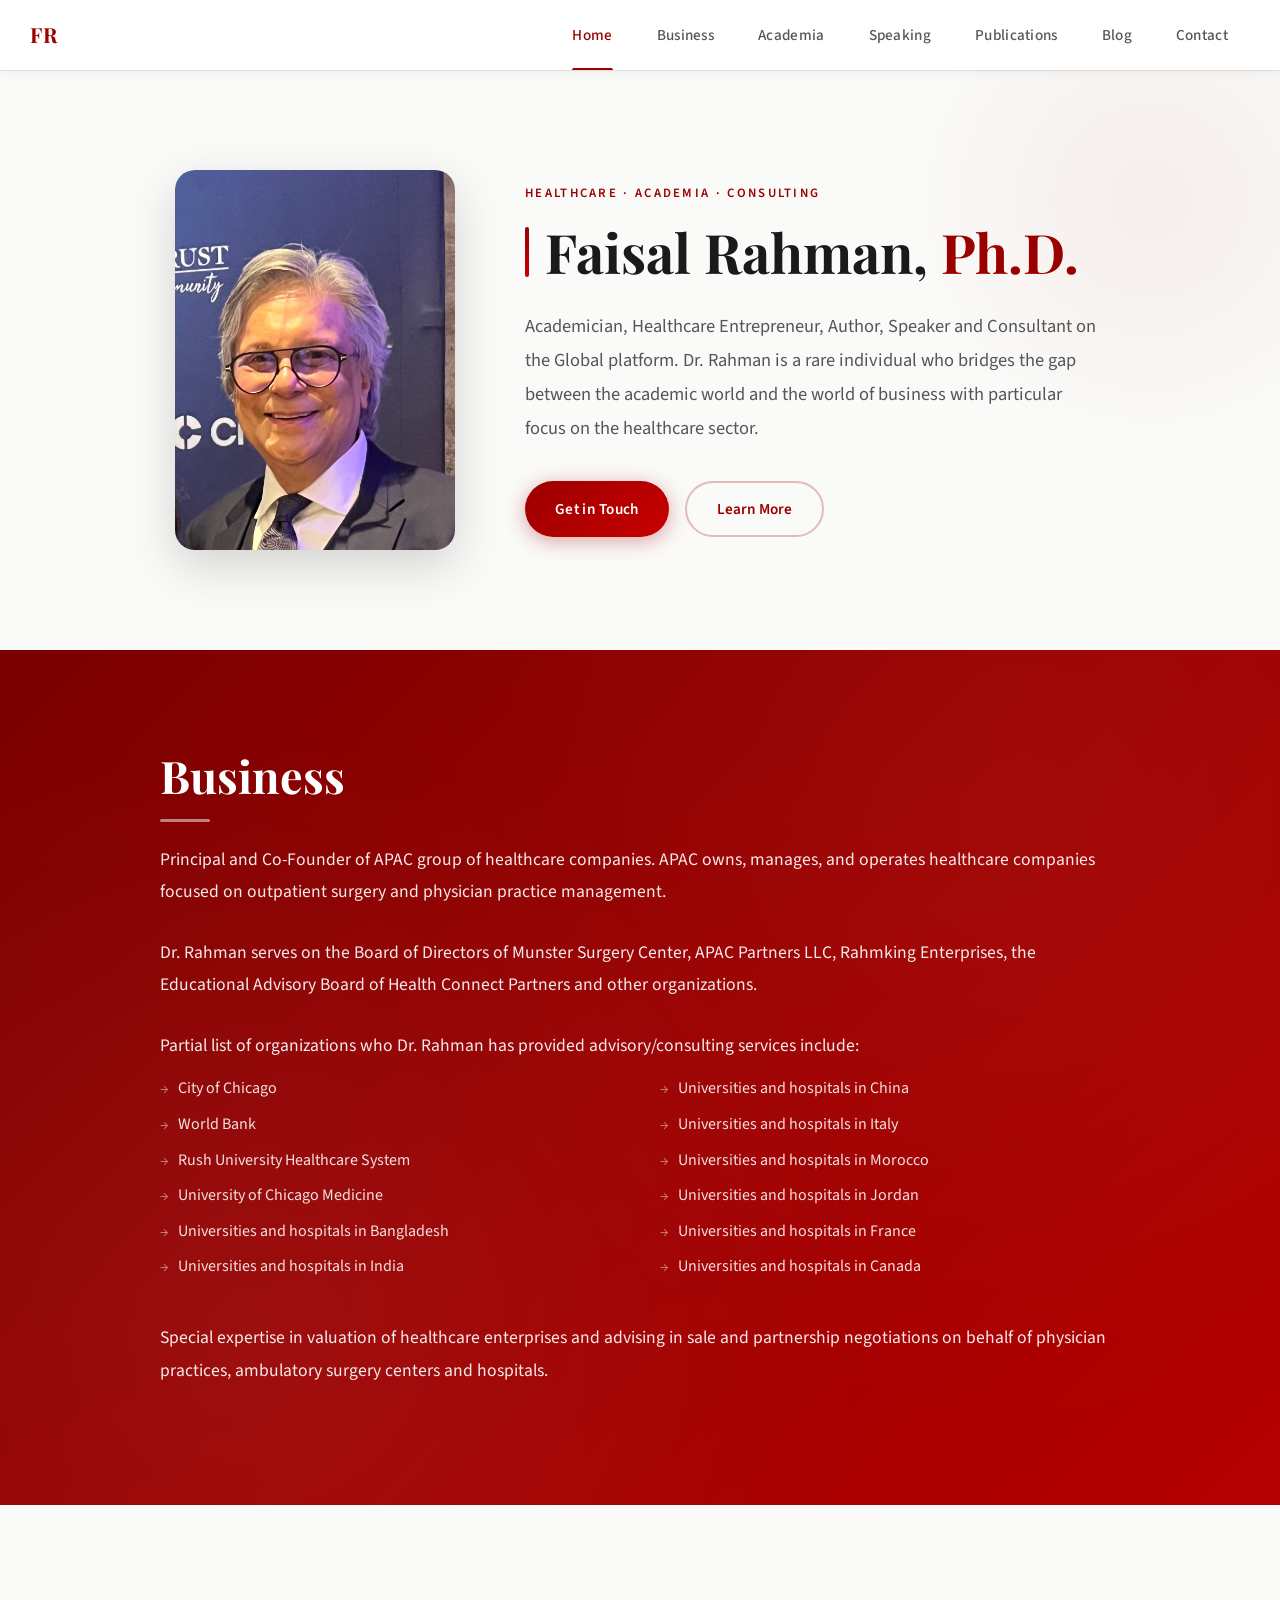
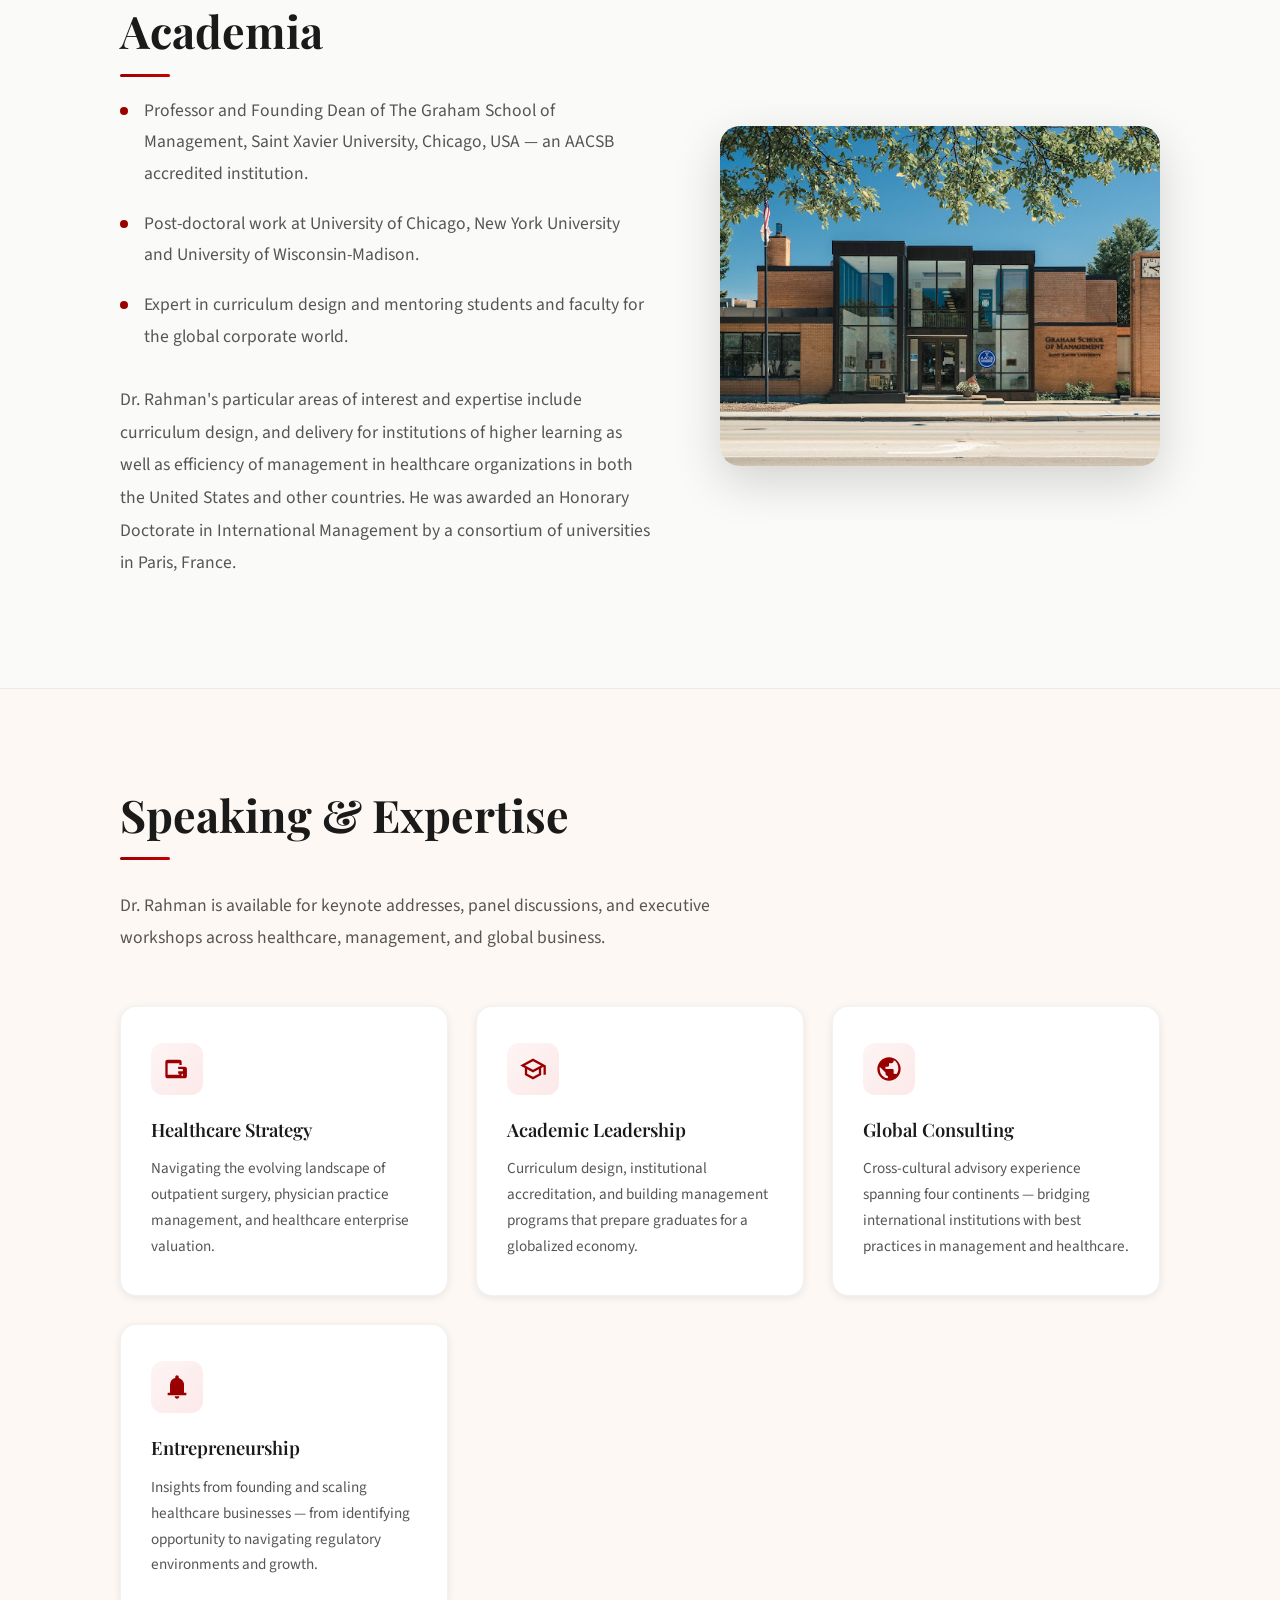
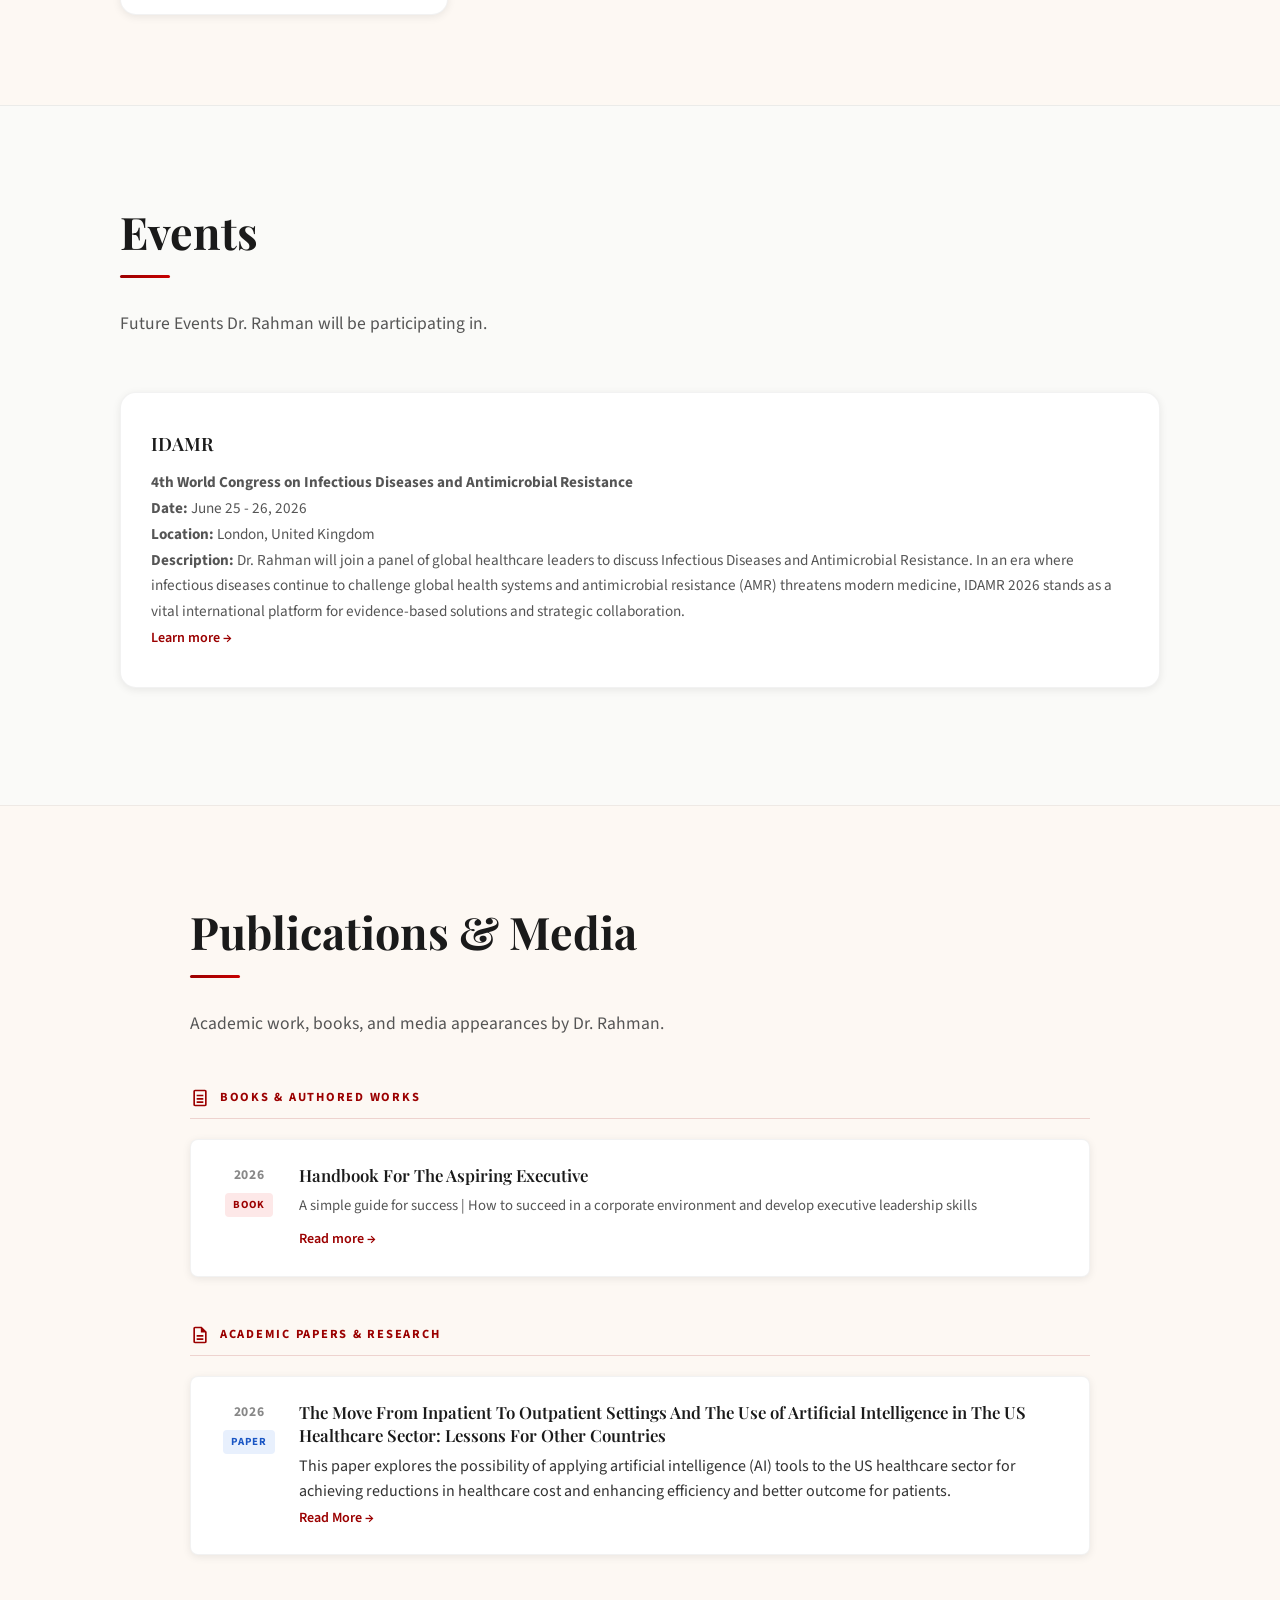
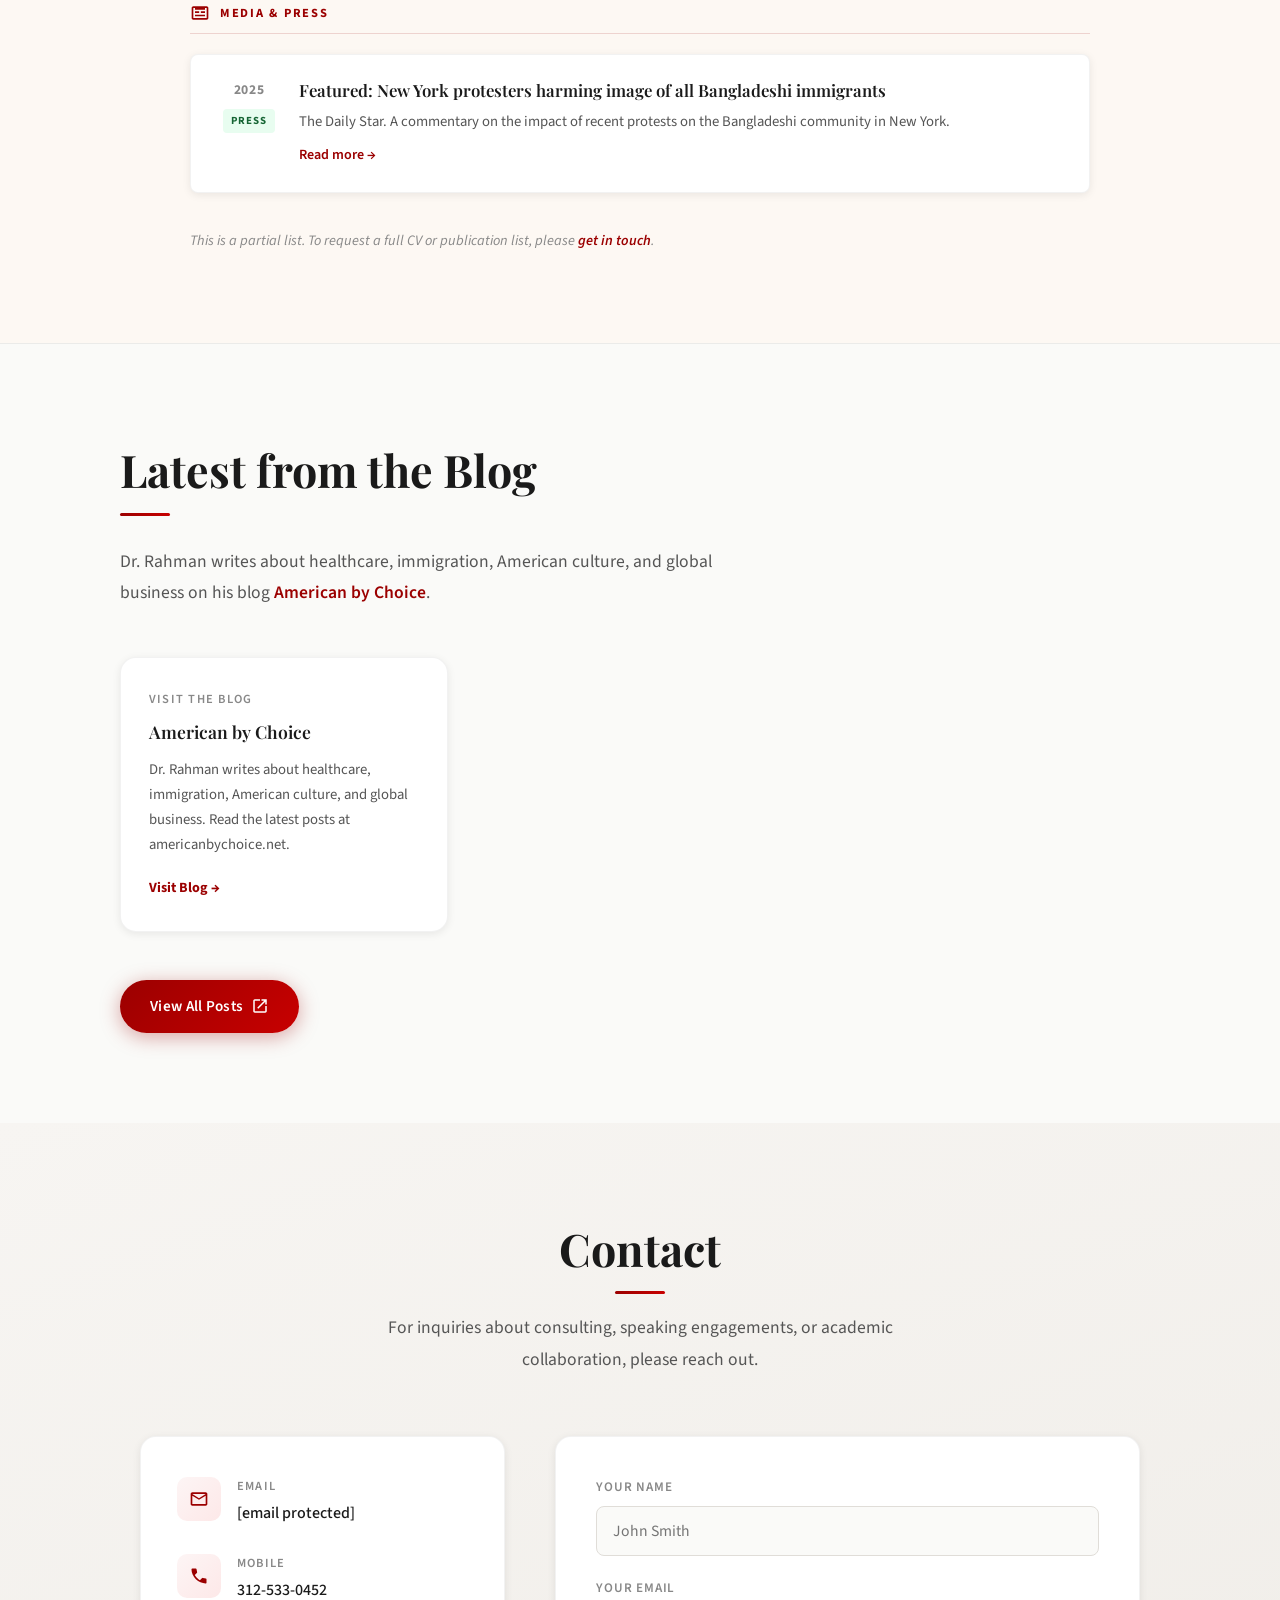
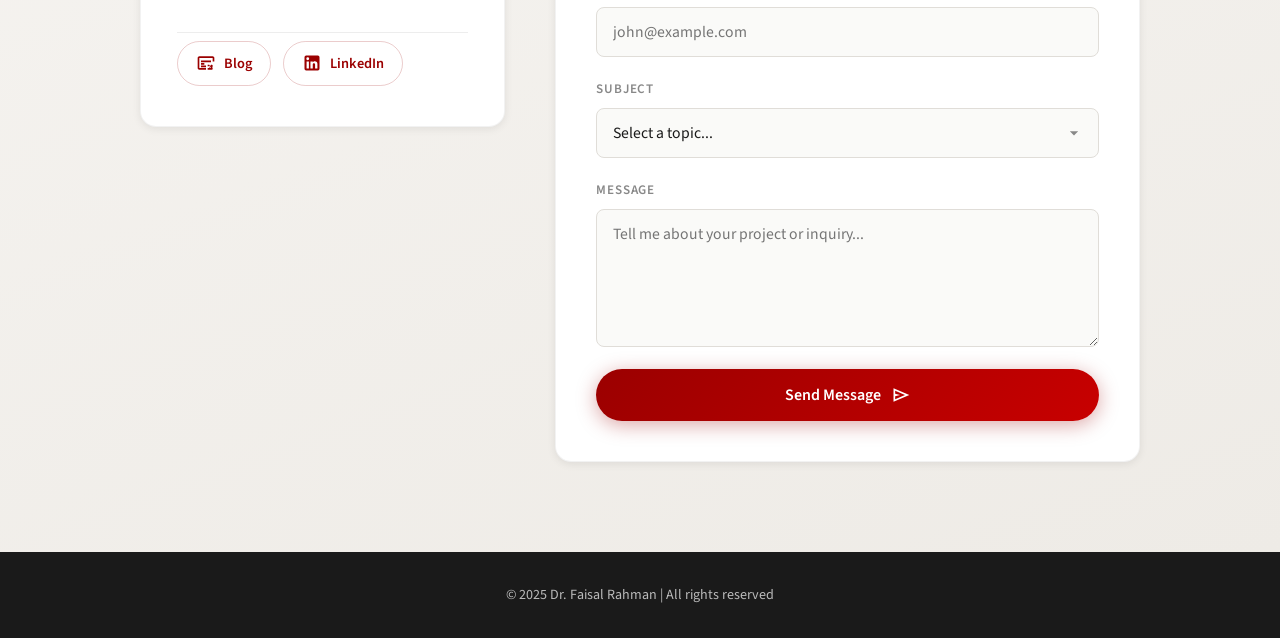
==== commit ccf5be47: "Fix before deployment Added Open Graph meta tags for improved sharing." ====
--- a/index.html
+++ b/index.html
@@ -11,6 +11,11 @@
 
         <meta name="viewport" content="width=device-width, initial-scale=1">
         <meta name="description" content="Dr. Faisal Rahman - Healthcare entrepreneur, academician, and consultant bridging academia and business.">
+        <meta property="og:title" content="Dr. Faisal Rahman | Healthcare Entrepreneur, Academic, and Speaker">
+        <meta property="og:description" content="Official website of Dr. Faisal Rahman, featuring his work in healthcare entrepreneurship, academia, publications, speaking, and global business.">
+        <meta property="og:type" content="website">
+        <meta property="og:image" content="https://markot385.github.io/Faisal-Rahman-Website/Images/faisal-rahman-headshot2.jpeg">
+        <meta property="og:url" content="https://markot385.github.io/Faisal-Rahman-Website/">
 
         <link rel="icon" href="favicon.svg" type="image/svg+xml">
         <link rel="icon" href="favicon.ico" sizes="any">
